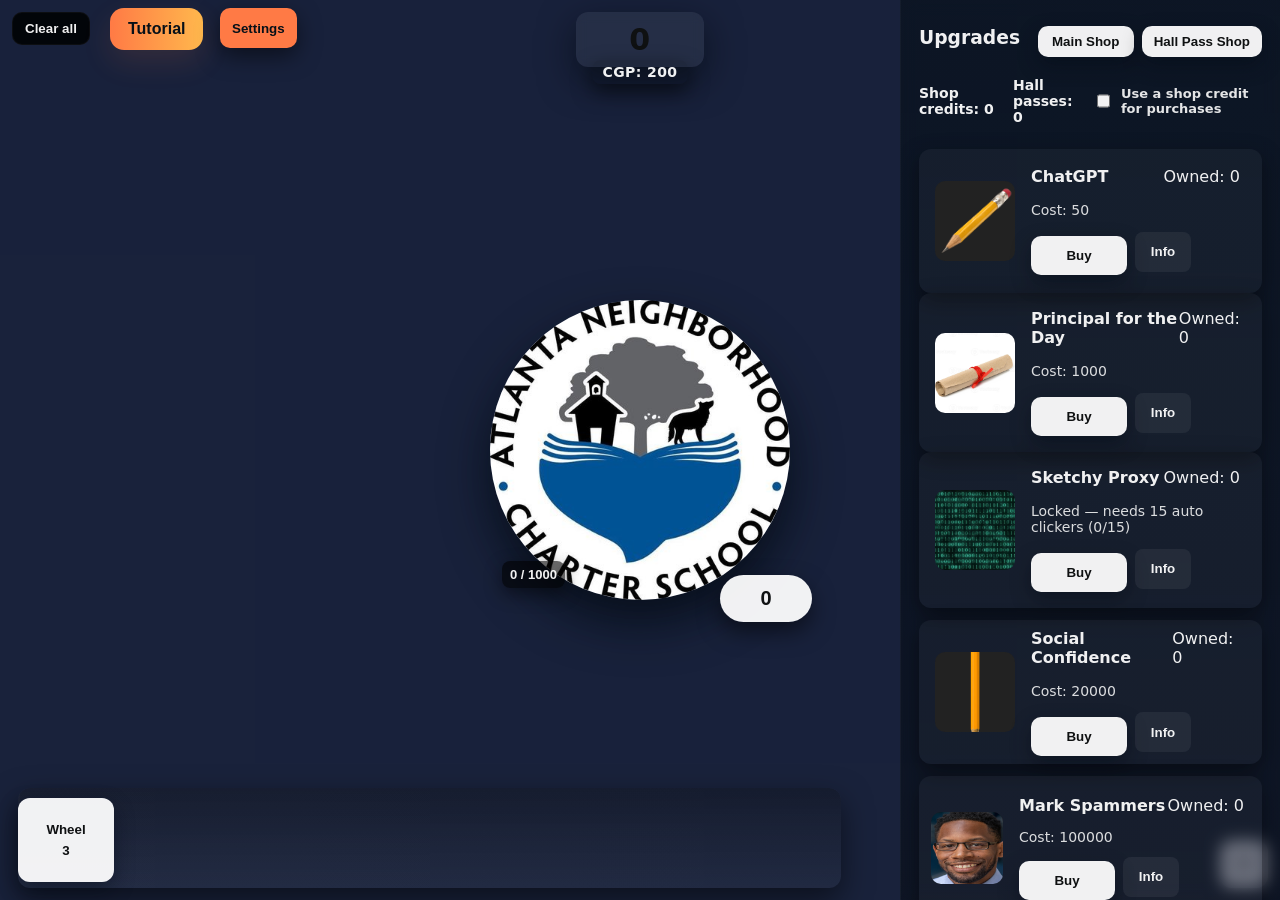
==== index.html @ 1413e81b "Add files via upload" ====
<!doctype html>
<html lang="en">
<head>
  <meta charset="utf-8" />
  <meta name="viewport" content="width=device-width,initial-scale=1,viewport-fit=cover" />
  <link rel="stylesheet" href="styles.css">
</head>
<body>
  <!-- Big score display (top center) -->
  <div id="big-score" aria-live="polite">0</div>
  <!-- Compact CGP shown under the big score -->
  <div id="big-cgp" aria-live="polite">CGP: 0</div>

  <!-- Clear notifications (top-left) -->
  <button id="clear-notifs" aria-label="Clear notifications" title="Clear notifications" style="position:fixed;left:12px;top:12px;z-index:200;background:rgba(0,0,0,0.85);color:var(--btn-bg);border:1px solid rgba(255,255,255,0.04);padding:8px 12px;border-radius:10px;font-weight:800;">Clear all</button>

  <!-- Tutorial button (next to clear all) -->
  <button id="tutorial-btn" aria-label="Tutorial" title="Tutorial" style="position:fixed;left:110px;top:8px;z-index:210;padding:12px 18px;border-radius:14px;border:0;background:linear-gradient(90deg,var(--accent),#ffb84d);color:#071018;font-weight:900;font-size:16px;box-shadow:0 12px 30px rgba(255,120,69,0.12);">Tutorial</button>

  <!-- Settings button (moved next to Tutorial) - now solid accent background -->
  <button id="settings-btn" aria-label="Settings" title="Settings" style="position:fixed;left:220px;top:8px;z-index:210;background:var(--accent);color:#071018;border:0;padding:8px 12px;border-radius:10px;font-weight:800;">Settings</button>

  <!-- Settings modal -->
  <div id="settings-overlay" role="dialog" aria-modal="true" aria-hidden="true" style="display:none;">
    <div id="settings-box" role="document">
      <h2 style="margin:6px 0 12px 0;font-size:20px;">Settings</h2>
      <div id="settings-form" style="display:flex;flex-direction:column;gap:12px;align-items:stretch;">
        <label style="font-size:14px;">Your name
          <input id="player-name" type="text" placeholder="Enter your name" style="width:100%;padding:10px;border-radius:10px;border:0;background:rgba(255,255,255,0.04);color:var(--btn-bg);margin-top:6px;">
        </label>

        <div style="font-size:14px;font-weight:800;">Assign teachers (choose one per subject)</div>

        <!-- Subjects with two teacher choices (radio selector + corresponding input); Visual/Performing Arts keep single input -->
        <div class="teacher-grid" style="display:grid;grid-template-columns:1fr 1fr;gap:12px;font-size:14px;">
          <div>
            <div style="font-weight:700;">Math</div>
            <div style="display:flex;gap:8px;align-items:center;margin-top:8px;">
              <label style="display:flex;align-items:center;gap:8px;">
                <input type="radio" name="Math-choice" value="0" class="teacher-radio" data-subject="Math" data-index="0">
                <input class="teacher-input" data-subject="Math" data-index="0" placeholder="Teacher A" style="flex:1;padding:8px;border-radius:8px;border:0;background:rgba(255,255,255,0.03);color:var(--btn-bg);">
              </label>
            </div>
            <div style="display:flex;gap:8px;align-items:center;margin-top:8px;">
              <label style="display:flex;align-items:center;gap:8px;">
                <input type="radio" name="Math-choice" value="1" class="teacher-radio" data-subject="Math" data-index="1">
                <input class="teacher-input" data-subject="Math" data-index="1" placeholder="Teacher B" style="flex:1;padding:8px;border-radius:8px;border:0;background:rgba(255,255,255,0.03);color:var(--btn-bg);">
              </label>
            </div>
          </div>

          <div>
            <div style="font-weight:700;">I&S</div>
            <div style="display:flex;gap:8px;align-items:center;margin-top:8px;">
              <label style="display:flex;align-items:center;gap:8px;">
                <input type="radio" name="I&S-choice" value="0" class="teacher-radio" data-subject="I&S" data-index="0">
                <input class="teacher-input" data-subject="I&S" data-index="0" placeholder="Teacher A" style="flex:1;padding:8px;border-radius:8px;border:0;background:rgba(255,255,255,0.03);color:var(--btn-bg);">
              </label>
            </div>
            <div style="display:flex;gap:8px;align-items:center;margin-top:8px;">
              <label style="display:flex;align-items:center;gap:8px;">
                <input type="radio" name="I&S-choice" value="1" class="teacher-radio" data-subject="I&S" data-index="1">
                <input class="teacher-input" data-subject="I&S" data-index="1" placeholder="Teacher B" style="flex:1;padding:8px;border-radius:8px;border:0;background:rgba(255,255,255,0.03);color:var(--btn-bg);">
              </label>
            </div>
          </div>

          <div>
            <div style="font-weight:700;">Language & Literature</div>
            <div style="display:flex;gap:8px;align-items:center;margin-top:8px;">
              <label style="display:flex;align-items:center;gap:8px;">
                <input type="radio" name="Language and Literature-choice" value="0" class="teacher-radio" data-subject="Language and Literature" data-index="0">
                <input class="teacher-input" data-subject="Language and Literature" data-index="0" placeholder="Teacher A" style="flex:1;padding:8px;border-radius:8px;border:0;background:rgba(255,255,255,0.03);color:var(--btn-bg);">
              </label>
            </div>
            <div style="display:flex;gap:8px;align-items:center;margin-top:8px;">
              <label style="display:flex;align-items:center;gap:8px;">
                <input type="radio" name="Language and Literature-choice" value="1" class="teacher-radio" data-subject="Language and Literature" data-index="1">
                <input class="teacher-input" data-subject="Language and Literature" data-index="1" placeholder="Teacher B" style="flex:1;padding:8px;border-radius:8px;border:0;background:rgba(255,255,255,0.03);color:var(--btn-bg);">
              </label>
            </div>
          </div>

          <div>
            <div style="font-weight:700;">Spanish</div>
            <div style="display:flex;gap:8px;align-items:center;margin-top:8px;">
              <label style="display:flex;align-items:center;gap:8px;">
                <input type="radio" name="Spanish-choice" value="0" class="teacher-radio" data-subject="Spanish" data-index="0">
                <input class="teacher-input" data-subject="Spanish" data-index="0" placeholder="Teacher A" style="flex:1;padding:8px;border-radius:8px;border:0;background:rgba(255,255,255,0.03);color:var(--btn-bg);">
              </label>
            </div>
            <div style="display:flex;gap:8px;align-items:center;margin-top:8px;">
              <label style="display:flex;align-items:center;gap:8px;">
                <input type="radio" name="Spanish-choice" value="1" class="teacher-radio" data-subject="Spanish" data-index="1">
                <input class="teacher-input" data-subject="Spanish" data-index="1" placeholder="Teacher B" style="flex:1;padding:8px;border-radius:8px;border:0;background:rgba(255,255,255,0.03);color:var(--btn-bg);">
              </label>
            </div>
          </div>

          <div>
            <div style="font-weight:700;">Design</div>
            <div style="display:flex;gap:8px;align-items:center;margin-top:8px;">
              <label style="display:flex;align-items:center;gap:8px;">
                <input type="radio" name="Design-choice" value="0" class="teacher-radio" data-subject="Design" data-index="0">
                <input class="teacher-input" data-subject="Design" data-index="0" placeholder="Teacher A" style="flex:1;padding:8px;border-radius:8px;border:0;background:rgba(255,255,255,0.03);color:var(--btn-bg);">
              </label>
            </div>
            <div style="display:flex;gap:8px;align-items:center;margin-top:8px;">
              <label style="display:flex;align-items:center;gap:8px;">
                <input type="radio" name="Design-choice" value="1" class="teacher-radio" data-subject="Design" data-index="1">
                <input class="teacher-input" data-subject="Design" data-index="1" placeholder="Teacher B" style="flex:1;padding:8px;border-radius:8px;border:0;background:rgba(255,255,255,0.03);color:var(--btn-bg);">
              </label>
            </div>
          </div>

          <div>
            <div style="font-weight:700;">Science</div>
            <div style="display:flex;gap:8px;align-items:center;margin-top:8px;">
              <label style="display:flex;align-items:center;gap:8px;">
                <input type="radio" name="Science-choice" value="0" class="teacher-radio" data-subject="Science" data-index="0">
                <input class="teacher-input" data-subject="Science" data-index="0" placeholder="Teacher A" style="flex:1;padding:8px;border-radius:8px;border:0;background:rgba(255,255,255,0.03);color:var(--btn-bg);">
              </label>
            </div>
            <div style="display:flex;gap:8px;align-items:center;margin-top:8px;">
              <label style="display:flex;align-items:center;gap:8px;">
                <input type="radio" name="Science-choice" value="1" class="teacher-radio" data-subject="Science" data-index="1">
                <input class="teacher-input" data-subject="Science" data-index="1" placeholder="Teacher B" style="flex:1;padding:8px;border-radius:8px;border:0;background:rgba(255,255,255,0.03);color:var(--btn-bg);">
              </label>
            </div>
          </div>

          <div>
            <div style="font-weight:700;">Health</div>
            <div style="display:flex;gap:8px;align-items:center;margin-top:8px;">
              <label style="display:flex;align-items:center;gap:8px;">
                <input type="radio" name="Health-choice" value="0" class="teacher-radio" data-subject="Health" data-index="0">
                <input class="teacher-input" data-subject="Health" data-index="0" placeholder="Teacher A" style="flex:1;padding:8px;border-radius:8px;border:0;background:rgba(255,255,255,0.03);color:var(--btn-bg);">
              </label>
            </div>
            <div style="display:flex;gap:8px;align-items:center;margin-top:8px;">
              <label style="display:flex;align-items:center;gap:8px;">
                <input type="radio" name="Health-choice" value="1" class="teacher-radio" data-subject="Health" data-index="1">
                <input class="teacher-input" data-subject="Health" data-index="1" placeholder="Teacher B" style="flex:1;padding:8px;border-radius:8px;border:0;background:rgba(255,255,255,0.03);color:var(--btn-bg);">
              </label>
            </div>
          </div>

          <div style="grid-column:1 / -1; display:flex; flex-direction:column; gap:8px;">
            <div style="font-weight:700;">Arts enrollment (choose only one)</div>
            <div style="display:flex;gap:12px;align-items:center;">
              <label style="display:flex;align-items:center;gap:8px;">
                <input type="radio" name="arts-choice" value="visual" class="arts-radio" data-subject="Visual Arts">
                Visual Arts — Teacher:
                <input class="teacher-input" data-subject="Visual Arts" data-index="0" placeholder="Mr. Bubes" style="flex:1;padding:8px;border-radius:8px;border:0;background:rgba(255,255,255,0.03);color:var(--btn-bg);margin-left:8px;">
              </label>
            </div>
            <div style="display:flex;gap:12px;align-items:center;">
              <label style="display:flex;align-items:center;gap:8px;">
                <input type="radio" name="arts-choice" value="performing" class="arts-radio" data-subject="Performing Arts">
                Performing Arts — Teacher:
                <input class="teacher-input" data-subject="Performing Arts" data-index="0" placeholder="Mr. Dewey" style="flex:1;padding:8px;border-radius:8px;border:0;background:rgba(255,255,255,0.03);color:var(--btn-bg);margin-left:8px;">
              </label>
            </div>
          </div>
        </div>

        <!-- Secret codes area (hidden/optional feature) -->
        <div style="margin-top:8px;display:flex;gap:8px;align-items:center;">
          <label style="font-size:14px;display:flex;gap:8px;align-items:center;width:100%;">
            <span style="opacity:0.9;white-space:nowrap;">Enter code</span>
            <input id="secret-code-input" type="text" placeholder="Enter code" style="flex:1;padding:8px;border-radius:8px;border:0;background:rgba(255,255,255,0.02);color:var(--btn-bg);">
            <button id="secret-code-enter" class="buy-btn" style="min-width:80px;margin-left:6px;padding:8px 10px;">Enter</button>
          </label>
        </div>

        <div style="display:flex;gap:8px;justify-content:center;margin-top:6px;">
          <button id="settings-save" class="buy-btn">Save</button>
          <button id="settings-cancel" class="buy-btn">Cancel</button>
          <button id="settings-reset" class="buy-btn danger">Reset</button>
        </div>

      </div>
    </div>
  </div>

  <div id="sv-container">
    <iframe
      id="streetview"
      title="Google Street View - 793 Essie Ave SE, Atlanta, Georgia"
      src="https://www.google.com/maps?q=793+Essie+Ave+SE+Atlanta+Georgia&output=svembed"
      allowfullscreen
      loading="lazy"
      referrerpolicy="no-referrer-when-downgrade"
    ></iframe>
    <button id="reload" aria-label="Reload street view">⟳</button>
  </div>

  <!-- Clicker header: circular rotating logo with badge counter -->
  <button id="clicker" aria-label="Atlanta Neighbourhood Charter School" title="Click to earn points">
    <img id="clicker-img" src="/djKz03JO_400x400.jpg" alt="Atlanta Neighbourhood Charter School logo">
    <span id="clicker-count" aria-live="polite">0</span>
    <!-- main click progress counter (tracks clicks toward 1000) -->
    <span id="main-click-counter" aria-live="polite" title="Main click progress">0 / 1000</span>
  </button>

  <!-- Hall pass popup used by cutscene (hidden until triggered) -->
  <img id="hall-pass-popup" src="/354-3547953_school-hall-pass-id-letter-h-pass-stranger.png" alt="Hall Pass" style="display:none;" />

  <!-- Cutscene overlay (darkens everything except the popup during cutscene) -->
  <div id="cutscene-overlay" aria-hidden="true" style="display:none;"></div>

  <!-- Showers Bald Head button placeholder (created after purchase). Initially hidden. -->
  <button id="clicker-showers" aria-label="Showers Bald Head" title="Click for 50 points" style="display:none;position:relative;">
    <div id="clicker-showers-img" aria-hidden="true"></div>
    <span id="showers-count" aria-live="polite" style="position:absolute;left:50%;top:8px;transform:translateX(-50%);background:rgba(0,0,0,0.6);color:#fff;padding:6px 8px;border-radius:10px;font-weight:800;font-size:14px;">0/500</span>
  </button>

  <!-- Upgrades panel on the right third -->
  <aside id="upgrades" aria-label="Upgrades shop">
    <div style="display:flex;align-items:center;justify-content:space-between;gap:12px;">
      <h3 style="margin:0;">Upgrades</h3>
      <!-- simple tab bar: Main Shop / Hall Pass Shop -->
      <div id="shop-tabs" style="display:flex;gap:8px;align-items:center;">
        <button id="tab-main" class="buy-btn" style="padding:8px 12px;min-width:96px;">Main Shop</button>
        <button id="tab-hallpass" class="buy-btn" style="padding:8px 12px;min-width:120px;">Hall Pass Shop</button>
      </div>
    </div>

    <div id="shop-credits" style="display:flex;align-items:center;gap:10px;margin-top:8px;font-weight:800;color:var(--btn-bg);">
      <div style="font-size:14px;">Shop credits: <span id="shop-credits-count">0</span></div>
      <div style="font-size:14px;margin-left:8px;">Hall passes: <span id="hallpass-count">0</span></div>
      <label style="font-size:13px;opacity:0.95;display:flex;align-items:center;gap:8px;margin-left:auto;">
        <input id="use-credit-toggle" type="checkbox" style="width:18px;height:18px;">
        Use a shop credit for purchases
      </label>
    </div>

    <!-- Main shop panel (default visible) -->
    <div id="shop-panel-main" role="region" aria-label="Main shop" style="margin-top:12px;">
      <div class="upgrade" id="upgrade-clicker" role="button" tabindex="0" aria-pressed="false">
        <img src="/yellow-pencil-isolated-sharpened-tip-writing-tool-school-supplies-educational-object-office-stationery-classic-design-creative-simple-transparent-background-png.webp" alt="pencil clicker" class="upgrade-img">
        <div class="upgrade-meta">
          <div style="display:flex;justify-content:space-between;align-items:center;">
            <div class="upgrade-title">ChatGPT</div>
            <div class="upgrade-owned" id="owned-clicker">Owned: 0</div>
          </div>
          <div class="upgrade-price" id="clicker-price">Cost: 50</div>
          <div style="display:flex;gap:8px;align-items:center;">
            <button id="buy-clicker" class="buy-btn">Buy</button>
            <button class="info-btn" data-info="chatgpt" aria-label="Info about ChatGPT">Info</button>
          </div>
        </div>
      </div>

      <div class="upgrade" id="upgrade-multiplier" role="button" tabindex="0" aria-pressed="false">
        <img src="/rolled-up-roll-of-brown-kraft-paper-and-tied-with-red-ribbon-photo.jpg" alt="multiplier" class="upgrade-img">
        <div class="upgrade-meta">
          <div style="display:flex;justify-content:space-between;align-items:center;">
            <div class="upgrade-title">Principal for the Day</div>
            <div class="upgrade-owned" id="owned-multiplier">Owned: 0</div>
          </div>
          <div class="upgrade-price" id="multiplier-price">Cost: 1000</div>
          <div style="display:flex;gap:8px;align-items:center;">
            <button id="buy-multiplier" class="buy-btn">Buy</button>
            <button class="info-btn" data-info="principal" aria-label="Info about Principal for the Day">Info</button>
          </div>
        </div>
      </div>

      <!-- New shop item: Autoclicker Boost (doubles autoclicker output) -->
      <div class="upgrade" id="upgrade-auto-boost" role="button" tabindex="0" aria-pressed="false">
        <img src="/crazy.webp" alt="auto boost" class="upgrade-img">
        <div class="upgrade-meta">
          <div style="display:flex;justify-content:space-between;align-items:center;">
            <div class="upgrade-title">Sketchy Proxy</div>
            <div class="upgrade-owned" id="owned-auto-boost">Owned: 0</div>
          </div>
          <div class="upgrade-price" id="auto-boost-price">Cost: 1000</div>
          <!-- visible timer element for when proxies are blocked -->
          <div id="proxy-timer" class="cooldown-text" style="display:none;margin-top:6px;"></div>
          <div style="display:flex;gap:8px;align-items:center;">
            <button id="buy-auto-boost" class="buy-btn">Buy</button>
            <button class="info-btn" data-info="sketchy" aria-label="Info about Sketchy Proxy">Info</button>
          </div>
        </div>
      </div>
    </div>

    <!-- Hall Pass shop panel (hidden until selected) -->
    <div id="shop-panel-hallpass" role="region" aria-label="Hall Pass shop" style="margin-top:12px;display:none;">
      <!-- replaced placeholders with Hinton Rodrick one-time hall-pass helper -->
      <div style="font-weight:800;color:var(--btn-bg);margin-bottom:8px;">Use your Hall Passes to buy special items (coming soon).</div>

      <!-- Hinton Rodrick helper: one-time purchase that continually orbits the main clicker with dramatic cutscene -->
      <div class="upgrade" id="upgrade-hinton" style="min-height:140px;">
        <img src="/HintonRodrick.jpg" alt="Mr. Hinton the GOAT" class="upgrade-img" style="border-radius:50%;">
        <div class="upgrade-meta">
          <div style="display:flex;justify-content:space-between;align-items:center;">
            <div class="upgrade-title">Mr. Hinton the GOAT</div>
            <div class="upgrade-owned" id="owned-hinton">Owned: 0</div>
          </div>
          <div class="upgrade-price" id="hinton-price">Cost: 50 Hall Passes</div>
          <div style="display:flex;gap:8px;align-items:center;">
            <button id="buy-hinton" class="buy-btn">Buy (50 HP)</button>
            <button class="info-btn" data-info="ed_santos" aria-label="Info about Mr. Hinton">Info</button>
          </div>
        </div>
      </div>

      <!-- Ed Santos helper (arrives slowly on screen); costs 10 Hall Passes -->
      <div class="upgrade" id="upgrade-ed-santos" style="min-height:120px;">
        <img src="/ed_santos.jpg" alt="Mr. Santos" class="upgrade-img">
        <div class="upgrade-meta">
          <div style="display:flex;justify-content:space-between;align-items:center;">
            <div class="upgrade-title">Mr. Santos</div>
            <div class="upgrade-owned" id="owned-ed-santos">Owned: 0</div>
          </div>
          <div class="upgrade-price" id="ed-santos-price">Cost: 10 Hall Passes</div>
          <div style="display:flex;gap:8px;align-items:center;">
            <button id="buy-ed-santos" class="buy-btn">Buy (10 HP)</button>
            <button class="info-btn" data-info="ed_santos" aria-label="Info about Mr. Santos">Info</button>
          </div>
        </div>
      </div>

      <!-- Mr Typhoon helper: spawns clickable Richardson avatars every 30s; costs 12 Hall Passes -->
      <div class="upgrade" id="upgrade-typhoon" style="min-height:120px;">
        <img src="/Richardson_Tyree.jpg" alt="Mr Typhoon" class="upgrade-img">
        <div class="upgrade-meta">
          <div style="display:flex;justify-content:space-between;align-items:center;">
            <div class="upgrade-title">Mr Typhoon</div>
            <div class="upgrade-owned" id="owned-typhoon">Owned: 0</div>
          </div>
          <div class="upgrade-price" id="typhoon-price">Cost: 12 Hall Passes</div>
          <div style="display:flex;gap:8px;align-items:center;">
            <button id="buy-typhoon" class="buy-btn">Buy (12 HP)</button>
            <button class="info-btn" data-info="typhoon" aria-label="Info about Mr Typhoon">Info</button>
          </div>
        </div>
      </div>

      <!-- History Class helper: one-time hall-pass purchase that sends Rick Caldwell swooping from top every 20s -->
      <div class="upgrade" id="upgrade-history" style="min-height:120px;">
        <img src="/RickCaldwell.jpg" alt="Rick Bombshell" class="upgrade-img" style="border-radius:10px;">
        <div class="upgrade-meta">
          <div style="display:flex;justify-content:space-between;align-items:center;">
            <div class="upgrade-title">Rick Bombshell</div>
            <div class="upgrade-owned" id="owned-history">Owned: 0</div>
          </div>
          <div class="upgrade-price" id="history-price">Cost: 70 Hall Passes</div>
          <div style="display:flex;gap:8px;align-items:center;">
            <button id="buy-history" class="buy-btn">Buy (70 HP)</button>
            <button class="info-btn" data-info="history" aria-label="Info about Rick Bombshell">Info</button>
          </div>
        </div>
      </div>
    </div>

    <!-- New shop item: Social Confidence (replaces Study Group) -->
    <div class="upgrade" id="upgrade-study-group" role="button" tabindex="0" aria-pressed="false">
      <img src="/istockphoto-175217818-612x612.png" alt="social confidence" class="upgrade-img">
      <div class="upgrade-meta">
        <div style="display:flex;justify-content:space-between;align-items:center;">
          <div class="upgrade-title">Social Confidence</div>
          <div class="upgrade-owned" id="owned-study">Owned: 0</div>
        </div>
        <div class="upgrade-price" id="study-price">Cost: 20000</div>
        <div style="display:flex;gap:8px;align-items:center;">
          <button id="buy-study" class="buy-btn">Buy</button>
          <button class="info-btn" data-info="study" aria-label="Info about Social Confidence">Info</button>
        </div>
      </div>
    </div>

    <!-- Restored shop item: Mark Spammers (orbiting helper that auto-clicks Showers) -->
    <div class="upgrade" id="upgrade-mark-spammers" role="button" tabindex="0" aria-pressed="false">
      <img src="/Untitled design (79).png" alt="Mark Spammers" class="upgrade-img">
      <div class="upgrade-meta">
        <div style="display:flex;justify-content:space-between;align-items:center;">
          <div class="upgrade-title">Mark Spammers</div>
          <div class="upgrade-owned" id="owned-mark-spammers">Owned: 0</div>
        </div>
        <div class="upgrade-price" id="mark-spammers-price">Cost: 100000</div>
        <div style="display:flex;gap:8px;align-items:center;">
          <button id="buy-mark-spammers" class="buy-btn">Buy</button>
          <button class="info-btn" data-info="mark" aria-label="Info about Mark Spammers">Info</button>
        </div>
      </div>
    </div>

    <!-- New shop item: Showers Bald Head -->
    <div class="upgrade" id="upgrade-showers" role="button" tabindex="0" aria-pressed="false">
      <img src="/ShowersNikia.jpg" alt="Showers Bald Head" class="upgrade-img">
      <div class="upgrade-meta">
        <div style="display:flex;justify-content:space-between;align-items:center;">
          <div class="upgrade-title">Showers Bald Head</div>
          <div class="upgrade-owned" id="owned-showers">Owned: 0</div>
        </div>
        <div class="upgrade-price" id="showers-price">Cost: 100000</div>
        <div style="display:flex;gap:8px;align-items:center;">
          <button id="buy-showers" class="buy-btn">Buy</button>
          <button class="info-btn" data-info="showers" aria-label="Info about Showers Bald Head">Info</button>
        </div>
      </div>
    </div>



    <!-- New shop item: Factory Reset -->
    <div class="upgrade" id="upgrade-factory" role="button" tabindex="0" aria-pressed="false">
      <img src="/crazy.webp" alt="Factory Reset" class="upgrade-img">
      <div class="upgrade-meta">
        <div style="display:flex;justify-content:space-between;align-items:center;">
          <div class="upgrade-title">Factory Reset</div>
          <div class="upgrade-owned" id="owned-factory">Owned: 0</div>
        </div>
        <div class="upgrade-price" id="factory-price">Cost: 100000</div>
        <div style="display:flex;gap:8px;align-items:center;">
          <button id="buy-factory" class="buy-btn">Buy</button>
          <button class="info-btn" data-info="factory" aria-label="Info about Factory Reset">Info</button>
        </div>
      </div>
    </div>

    <!-- Funny item: Detention Slip -->
    <div class="upgrade" id="upgrade-detention" role="button" tabindex="0" aria-pressed="false">
      <img src="/rolled-up-roll-of-brown-kraft-paper-and-tied-with-red-ribbon-photo.jpg" alt="Detention Slip" class="upgrade-img">
      <div class="upgrade-meta">
        <div style="display:flex;justify-content:space-between;align-items:center;">
          <div class="upgrade-title">Scary Pink Slip</div>
          <div class="upgrade-owned" id="owned-detention">Owned: 0</div>
        </div>
        <div class="upgrade-price" id="detention-price">Cost: 500</div>
        <div style="display:flex;gap:8px;align-items:center;">
          <button id="buy-detention" class="buy-btn">Buy</button>
          <button class="info-btn" data-info="detention" aria-label="Info about Detention Slip">Info</button>
        </div>
      </div>
    </div>

    <!-- Funny item: Mystery Meat Lunch -->
    <div class="upgrade" id="upgrade-mystery" role="button" tabindex="0" aria-pressed="false">
      <img src="/crazy.webp" alt="Sloppy Joe Day" class="upgrade-img">
      <div class="upgrade-meta">
        <div style="display:flex;justify-content:space-between;align-items:center;">
          <div class="upgrade-title">Sloppy Joe Day</div>
          <div class="upgrade-owned" id="owned-mystery">Owned: 0</div>
        </div>
        <div class="upgrade-price" id="mystery-price">Cost: 2500</div>
        <div style="display:flex;gap:8px;align-items:center;">
          <button id="buy-mystery" class="buy-btn">Buy</button>
          <button class="info-btn" data-info="mystery" aria-label="Info about Mystery Meat Lunch">Info</button>
        </div>
      </div>
    </div>

    <!-- Funny item: Honors Hoodie -->
    <div class="upgrade" id="upgrade-hoodie" role="button" tabindex="0" aria-pressed="false">
      <img src="/istockphoto-175217818-612x612.png" alt="Unwarranted ISS" class="upgrade-img">
      <div class="upgrade-meta">
        <div style="display:flex;justify-content:space-between;align-items:center;">
          <div class="upgrade-title">Unwarranted ISS</div>
          <div class="upgrade-owned" id="owned-hoodie">Owned: 0</div>
        </div>
        <div class="upgrade-price" id="hoodie-price">Cost: 8000</div>
        <div style="display:flex;gap:8px;align-items:center;">
          <button id="buy-hoodie" class="buy-btn">Buy</button>
          <button class="info-btn" data-info="hoodie" aria-label="Info about Honors Hoodie">Info</button>
        </div>
      </div>
    </div>





    <!-- Delete auto clickers action with confirmation -->
    <div class="upgrade" id="upgrade-delete" style="margin-top:8px;">
      <div class="upgrade-meta" style="gap:8px;">
        <div class="upgrade-title">Manage</div>
        <div style="font-size:13px; opacity:0.9;">Remove all auto clickers</div>
        <div style="display:flex;gap:8px;flex-wrap:wrap;justify-content:center;margin-top:6px;">
          <button id="delete-clickers" class="buy-btn danger">Delete Auto Clickers</button>
          <button id="delete-mark-spammers" class="buy-btn danger" title="Remove Mark Spammers ownership and orbit">Delete Mark Spammers</button>
          <button id="delete-showers" class="buy-btn danger" title="Remove Showers Bald Head ownership">Delete Showers Bald Head</button>
          <button id="delete-santos" class="buy-btn danger" title="Remove Mr. Santos helper and stop his arrivals">Delete Mr. Santos</button>
        </div>
      </div>
    </div>



  </aside>

  <!-- Confirmation overlay -->
  <div id="confirm-overlay" role="dialog" aria-modal="true" aria-hidden="true" style="display:none;">
    <div id="confirm-box" role="document">
      <div id="confirm-msg">Are you sure you want to permanently delete all auto clickers? This cannot be undone.</div>
      <div id="confirm-actions">
        <button id="confirm-cancel" class="buy-btn">Cancel</button>
        <button id="confirm-accept" class="buy-btn danger">Delete</button>
      </div>
    </div>
  </div>

  <div id="conveyor" aria-hidden="true"></div>

  <!-- Small info dialog (reusable) -->
  <div id="info-overlay" role="dialog" aria-modal="true" aria-hidden="true" style="display:none;">
    <div id="info-box" role="document">
      <div id="info-msg"></div>
      <div style="margin-top:12px;display:flex;gap:8px;justify-content:center;">
        <button id="info-close" class="buy-btn">Close</button>
      </div>
    </div>
  </div>

  <!-- Multiplier banner: top progress bar + translucent golden tint while active -->
  <div id="multiplier-banner" aria-hidden="true">
    <div id="multiplier-bar" role="progressbar" aria-valuemin="0" aria-valuemax="100" aria-valuenow="0"></div>
  </div>

  <!-- Tutorial overlay (step-by-step) -->
  <div id="tutorial-overlay" role="dialog" aria-modal="true" aria-hidden="true" style="display:none;">
    <div id="tutorial-box" role="document" style="width:min(92%,720px);background:#071018;border-radius:12px;padding:18px;color:var(--btn-bg);box-shadow:0 22px 44px rgba(0,0,0,0.7);">
      <div id="tutorial-step" style="font-size:16px;font-weight:800;margin-bottom:8px;"></div>
      <div id="tutorial-body" style="font-size:14px;opacity:0.95;margin-bottom:12px;"></div>
      <div style="display:flex;gap:8px;justify-content:center;">
        <button id="tutorial-prev" class="buy-btn" style="display:none;">Prev</button>
        <button id="tutorial-next" class="buy-btn">Next</button>
        <button id="tutorial-close" class="buy-btn danger">Exit</button>
      </div>
    </div>
  </div>

  <!-- ephemeral click target flash -->
  <div id="answer-flash" aria-hidden="true" style="display:none;pointer-events:none;">
    ANSWER KEY
  </div>

  <script src="script.js"></script>
</body>
</html>
---- styles.css ----
:root{
  --bg:#071018; /* softened near-black navy for less contrast */
  --btn-bg: rgba(255,255,255,0.94);
  --btn-fg:#0f1112;
  --accent:#ff7a45;
  --muted: rgba(255,255,255,0.06);
  --safe-gap: env(safe-area-inset-bottom, 12px);
  /* dynamic tint color: default to neutral blue-ish */
  --tint-color: rgba(30,120,255,0.20);
}

html,body{
  height:100%;
  margin:0;
  background:var(--bg);
  -webkit-font-smoothing:antialiased;
  -moz-osx-font-smoothing:grayscale;
  font-family:system-ui, -apple-system, "Segoe UI", Roboto, "Helvetica Neue", Arial;
  color:#fff;
}

#sv-container{
  position:fixed;
  inset:0;
  display:flex;
  align-items:stretch;
  justify-content:stretch;
  /* overlay tint above the iframe but below UI elements */
  z-index:0;
}
#sv-container::after{
  content: "";
  position: absolute;
  inset: 0;
  /* use dynamic tint variable controlled by JS (maps to red..blue based on CGP) */
  background: var(--tint-color);
  pointer-events: none;
  z-index: 1;
}

/* Big score display at top center */
#big-score{
  position:fixed;
  top:12px;
  left:50%;
  transform:translateX(-50%);
  z-index:60;
  font-weight:800;
  color:var(--btn-fg);
  background:rgba(255,255,255,0.06);
  padding:10px 16px;
  border-radius:12px;
  font-size:30px;
  letter-spacing:0.4px;
  min-width:96px;
  text-align:center;
  box-shadow:0 12px 36px rgba(2,8,14,0.6);
  pointer-events:none; /* display only */
  backdrop-filter: blur(6px);
}

/* smaller CGP score positioned just below the main score */
#big-cgp {
  position: fixed;
  top: calc(12px + 48px); /* roughly below big-score */
  left: 50%;
  transform: translateX(-50%);
  z-index:60;
  font-weight:700;
  color:var(--btn-bg);
  background: rgba(0,0,0,0.12);
  padding:4px 10px;
  border-radius:8px;
  font-size:14px;
  letter-spacing:0.4px;
  min-width:72px;
  text-align:center;
  box-shadow:0 8px 20px rgba(0,0,0,0.5);
  pointer-events:none;
}

/* iframe fills viewport without scroll; keeps 1:1 touch area and gets a gentle pulsing/shift motion */
#streetview{
  border:0;
  width:100%;
  height:100%;
  display:block;
  transform-origin: 50% 48%; /* slightly above center for subtle parallax */
  will-change: transform, filter;
  /* gentle slow easing pulse + micro-pan for life */
  animation: earth-motion 14s cubic-bezier(.22,.98,.35,.99) infinite;
  backface-visibility: hidden;
  -webkit-backface-visibility: hidden;
}

/* small floating reload button that's touch-friendly */
#reload{
  position:absolute;
  right:12px;
  bottom:calc(var(--safe-gap) + 12px);
  width:48px;
  height:48px;
  border-radius:12px;
  border:0;
  background:var(--btn-bg);
  color:var(--btn-fg);
  font-size:18px;
  line-height:1;
  display:flex;
  align-items:center;
  justify-content:center;
  box-shadow:0 6px 18px rgba(0,0,0,0.4);
  touch-action:manipulation;
}

/* Clicker header: centered circular rotating logo, larger and touch-friendly */
#clicker{
  position:fixed;
  left:50%;
  top:50%;
  transform:translate(-50%,-50%);
  width:300px;
  height:300px;
  padding:0;
  border-radius:50%;
  border:0;
  background:linear-gradient(180deg, rgba(255,255,255,0.02), rgba(255,255,255,0.01));
  color:#fff;
  display:inline-grid;
  align-items:center;
  justify-items:center;
  box-shadow:0 22px 48px rgba(3,10,18,0.75);
  touch-action:manipulation;
  -webkit-tap-highlight-color: transparent;
  cursor:pointer;
  overflow:visible;
  z-index:120; /* bring above other UI */
  transition: transform 180ms cubic-bezier(.2,.9,.2,1), box-shadow 180ms ease;
}

/* Secondary Showers button: left side, slightly smaller, same visual behavior */
#clicker-showers{
  position:fixed;
  left:24%;
  top:50%;
  transform:translate(-50%,-50%);
  width:220px;
  height:220px;
  padding:0;
  border-radius:50%;
  border:0;
  background:linear-gradient(180deg, rgba(255,255,255,0.02), rgba(255,255,255,0.01));
  color:#fff;
  display:inline-grid;
  align-items:center;
  justify-items:center;
  box-shadow:0 20px 40px rgba(3,10,18,0.75);
  touch-action:manipulation;
  -webkit-tap-highlight-color: transparent;
  cursor:pointer;
  overflow:visible;
  z-index:118;
  transition: transform 180ms cubic-bezier(.2,.9,.2,1), box-shadow 180ms ease;
}
/* simplified Showers Bald Head: use provided avatar image */
#clicker-showers-img{
  width:100%;
  height:100%;
  display:block;
  /* use the provided asset as the circular background */
  background-image: url('/Untitled design (80).png');
  background-size: cover;
  background-position: center center;
  background-repeat: no-repeat;
  border-radius: 50%;
  box-shadow: 0 16px 36px rgba(0,0,0,0.45);
  pointer-events: none;
  will-change: transform, background;
}

/* circular image that slowly rotates (scaled for larger button) */
#clicker-img{
  width:100%;
  height:100%;
  object-fit:cover;
  display:block;
  transform-origin:center center;
  animation:spin 18s linear infinite;
  will-change:transform;
  border-radius:50%;
}

/* badge counter overlay adjusted for larger centered button */
#clicker-count{
  position:absolute;
  right:-22px;
  bottom:-22px;
  background:var(--btn-bg);
  color:var(--btn-fg);
  padding:12px 14px;
  border-radius:999px;
  font-weight:900;
  font-size:20px;
  min-width:64px;
  text-align:center;
  box-shadow:0 10px 22px rgba(0,0,0,0.5);
  transform:translate(0,0);
  z-index:130;
}

/* Upgrades panel occupying right third */
#upgrades{
  position:fixed;
  right:0;
  top:0;
  bottom:0;
  width:34%;
  max-width:380px;
  background: linear-gradient(180deg, rgba(7,16,24,0.65), rgba(7,12,18,0.54));
  color:var(--btn-bg);
  padding:18px;
  box-sizing:border-box;
  z-index:50;
  display:flex;
  flex-direction:column;
  gap:12px;
  align-items:stretch;
  backdrop-filter: blur(8px) saturate(1.08);
  overflow-y:auto; /* enable scrolling when shop items exceed available height */
  padding-bottom: calc(var(--safe-gap) + 18px);
  border-left: 1px solid rgba(255,255,255,0.03);
}

/* Upgrade card */
.upgrade{
  display:flex;
  gap:16px;
  align-items:center;
  background:rgba(255,255,255,0.04);
  padding:16px;
  border-radius:12px;
  box-shadow:0 8px 22px rgba(0,0,0,0.44);
  min-height:112px;
}

/* Make the Manage section larger so all management options fit nicely */
#upgrade-delete {
  padding: 24px; /* slightly larger padding for a more spacious Manage card */
  min-height: 240px;
}
#upgrade-delete .upgrade {
  /* make Manage card noticeably larger to fit controls and text comfortably */
  min-height: 260px;
  flex-direction: column;
  align-items: flex-start;
  gap: 16px;
  padding: 20px;
}
#upgrade-delete .upgrade-meta {
  width: 100%;
  display: flex;
  flex-direction: column;
  gap: 10px;
}
#upgrade-delete .upgrade-meta > div:first-child {
  display:flex;
  justify-content:space-between;
  align-items:center;
  width:100%;
}
#upgrade-delete .upgrade-meta .upgrade-title {
  font-size:16px;
}
#upgrade-delete .upgrade-meta .upgrade-price {
  margin-top:6px;
}
#upgrade-delete .upgrade-meta > div[style*="display:flex;gap:8px;flex-wrap:wrap;justify-content:center;"] {
  width:100%;
  display:flex;
  gap:10px;
  flex-wrap:wrap;
  justify-content:flex-start;
}

/* Make the Mark Spammers shop item smaller (reduced footprint) */
#upgrade-mark-spammers {
  min-height: 120px;
  padding: 12px;
}
#upgrade-mark-spammers .upgrade-img {
  width: 72px;
  height: 72px;
  flex: 0 0 72px;
  border-radius:10px;
  object-fit:cover;
}
#upgrade-mark-spammers .upgrade-meta {
  gap: 8px;
}
#upgrade-mark-spammers .upgrade-title {
  font-size:16px;
  font-weight:800;
}
.upgrade-img{
  width:80px;
  height:80px;
  object-fit:cover;
  border-radius:10px;
  flex:0 0 80px;
  background:#222;
}
.upgrade-meta{
  flex:1;
  display:flex;
  flex-direction:column;
  justify-content:center;
  gap:10px;
  padding-right:6px;
}
.upgrade-title{
  font-weight:700;
  font-size:16px;
  color:var(--btn-bg);
}
.upgrade-price{
  font-size:14px;
  opacity:0.9;
  margin-top:6px;
}
.buy-btn{
  margin-top:8px;
  padding:12px 14px;
  border-radius:10px;
  border:0;
  background:var(--btn-bg);
  color:var(--btn-fg);
  font-weight:800;
  cursor:pointer;
  min-width:96px;
  box-shadow:0 8px 20px rgba(3,10,18,0.42);
  transition: transform 140ms ease, box-shadow 140ms ease, background-color 140ms ease;
}
.buy-btn:hover{
  transform: translateY(-4px);
  box-shadow:0 14px 30px rgba(3,10,18,0.45);
}
.buy-btn:active{
  transform: translateY(-1px) scale(0.995);
}

/* Owned counter in panel */
.owned-list{
  margin-top:6px;
  color:var(--btn-bg);
  opacity:0.95;
  font-weight:600;
}

/* Conveyor belt at bottom: container and moving items */
#conveyor{
  position:fixed;
  left:18px;
  right: calc(33.3333% + 12px); /* keep clear of right upgrades panel */
  bottom: calc(var(--safe-gap) + 12px);
  height:84px;
  z-index:46;
  pointer-events:none;
  display:flex;
  align-items:center;
  justify-content:flex-start;
  overflow:hidden;
  border-radius:12px;
  background:linear-gradient(90deg, rgba(255,255,255,0.03), rgba(255,255,255,0.02));
  box-shadow:0 12px 30px rgba(0,0,0,0.5);
  padding:8px 12px;
}

/* conveyor visual stripe */
#conveyor::before{
  content:"";
  position:absolute;
  left:0;
  right:0;
  top:0;
  bottom:0;
  border-radius:12px;
  background:
    linear-gradient(90deg, rgba(255,255,255,0.02) 0 2px, transparent 2px 6px),
    linear-gradient(180deg, rgba(0,0,0,0.25), rgba(255,255,255,0.02));
  pointer-events:none;
}

/* moving pencil on conveyor */
.conveyor-item{
  position:relative;
  flex:0 0 auto;
  width:64px;
  height:64px;
  margin-right:18px;
  pointer-events:none;
  will-change:transform;
  transform-origin:center center;
  border-radius:8px;
  box-shadow:0 8px 18px rgba(0,0,0,0.45);
  animation-name: conveyor-move;
  animation-timing-function: linear;
  animation-iteration-count: infinite;
}

/* basic image fill inside conveyor item */
.conveyor-item img{
  width:100%;
  height:100%;
  object-fit:contain;
  display:block;
  transform-origin:center center;
}

/* keyframes: move from right edge to left edge (full crossing). The JS will set --duration and --delay for each item */
@keyframes conveyor-move {
  0%   { transform: translateX(110%); opacity:1; }
  5%   { opacity:1; }
  50%  { transform: translateX(-10%); opacity:1; } /* pass middle */
  95%  { opacity:1; }
  100% { transform: translateX(-120%); opacity:0; }
}

/* small animation used when a pencil 'pops' up to click */
.pencil-pop {
  animation: pencil-pop 360ms cubic-bezier(.2,.8,.2,1) forwards;
}
@keyframes pencil-pop {
  0% { transform: translateY(0) scale(1); }
  30% { transform: translateY(-46px) scale(0.9); }
  60% { transform: translateY(-46px) scale(0.9); }
  100% { transform: translateY(0) scale(1); }
}

/* slow continuous rotation of logo */
@keyframes spin {
  from { transform: rotate(0deg); }
  to   { transform: rotate(360deg); }
}

/* Danger variant for delete button */
.buy-btn.danger, .buy-btn.danger:hover {
  background: #ff4d4d;
  color: #111;
}

/* Visual state for a blocked Sketchy Proxy item */
.upgrade.proxy-blocked {
  outline: 2px solid rgba(255,80,80,0.14);
  box-shadow: 0 8px 28px rgba(255,40,40,0.06);
}
.upgrade.proxy-blocked .upgrade-title {
  color: #ff7a7a;
}
.upgrade.proxy-blocked .upgrade-price {
  color: #ffbdbd;
}
.buy-btn.proxy-blocked {
  background: rgba(255,80,80,0.12);
  color: #ffdddd;
  box-shadow: 0 8px 20px rgba(255,50,50,0.12);
  cursor: not-allowed;
}

/* small red cooldown text used in price area */
.cooldown-text {
  color: #ffb3b3;
  font-weight:800;
  font-size:13px;
  margin-top:6px;
}

/* tiny Info button beside buy buttons */
.info-btn{
  padding:8px 10px;
  border-radius:8px;
  border:0;
  background:rgba(255,255,255,0.06);
  color:var(--btn-bg);
  font-weight:700;
  cursor:pointer;
  height:40px;
  min-width:56px;
}

/* Info overlay (small dialog) */
#info-overlay {
  position: fixed;
  inset: 0;
  display: flex;
  align-items: center;
  justify-content: center;
  z-index: 140;
  background: rgba(0,0,0,0.5);
  pointer-events: none;
}
#info-overlay[aria-hidden="false"] { pointer-events: auto; }

#info-box {
  width: min(86%, 360px);
  background: #0b0b0b;
  border-radius: 10px;
  padding: 14px;
  box-shadow: 0 18px 40px rgba(0,0,0,0.6);
  display: flex;
  flex-direction: column;
  gap: 10px;
  color: var(--btn-bg);
  text-align: center;
}

#info-msg {
  font-size: 14px;
  line-height: 1.35;
  opacity: 0.95;
}

/* Confirmation overlay */
#confirm-overlay {
  position: fixed;
  inset: 0;
  display: flex;
  align-items: center;
  justify-content: center;
  z-index: 120;
  background: rgba(0,0,0,0.6);
  pointer-events: none;
}
#confirm-overlay[aria-hidden="false"] { pointer-events: auto; }

#confirm-box {
  width: min(88%, 420px);
  background: #0b0b0b;
  border-radius: 12px;
  padding: 18px;
  box-shadow: 0 24px 48px rgba(0,0,0,0.6);
  display: flex;
  flex-direction: column;
  gap: 12px;
  color: var(--btn-bg);
  text-align: center;
}

#confirm-msg {
  font-size: 15px;
  line-height: 1.35;
  opacity: 0.95;
}

#confirm-actions {
  display: flex;
  gap: 12px;
  justify-content: center;
}

/* Multiplier visual: golden tint overlay (applied via class) and top progress bar */
body.multiplier-active::before {
  content: "";
  position: fixed;
  inset: 0;
  z-index: 110;
  pointer-events: none;
  /* keep the golden tint when multiplier is active but blend with the dynamic tint variable */
  background:
    linear-gradient(180deg, rgba(255, 220, 100, 0.10), rgba(255, 180, 40, 0.06)),
    var(--tint-color);
  mix-blend-mode: screen;
}

/* ephemeral floating pencil that fades in, lingers, then fades out while growing slightly */
.floating-pencil {
  position: fixed;
  width: 48px;
  height: 48px;
  pointer-events: auto;
  z-index: 200;
  opacity: 0;
  transform: scale(0.8);
  animation: fp-fade 4s linear forwards;
  display:flex;
  align-items:center;
  justify-content:center;
}
.floating-pencil img {
  width:100%;
  height:100%;
  object-fit:contain;
  border-radius:6px;
  filter: drop-shadow(0 6px 12px rgba(0,0,0,0.5));
}
@keyframes fp-fade {
  0% { opacity: 0; transform: scale(0.8); }
  25% { opacity: 1; transform: scale(0.94); }   /* fade in 1s */
  75% { opacity: 1; transform: scale(1.02); }   /* linger 2s */
  100%{ opacity: 0; transform: scale(1.06); }   /* fade out 1s */
}

/* ANSWER KEY flash overlay when clicked */
#answer-flash {
  position: fixed;
  left: 50%;
  top: 40%;
  transform: translate(-50%, -50%);
  z-index: 300;
  color: #111;
  background: #ffd86b;
  padding: 12px 18px;
  border-radius: 8px;
  font-weight: 900;
  font-size: 22px;
  letter-spacing: 1px;
  box-shadow: 0 18px 40px rgba(0,0,0,0.5);
  opacity: 0;
  transition: opacity 200ms ease;
  pointer-events: none;
}

/* Top progress banner */
#multiplier-banner {
  position: fixed;
  left: 0;
  right: 0;
  top: 0;
  height: 6px;
  z-index: 130;
  background: rgba(255,255,255,0.03);
  display: flex;
  align-items: center;
  pointer-events: none;
  opacity: 0;
  transition: opacity 260ms ease;
}
#multiplier-banner[aria-hidden="false"] {
  opacity: 1;
}
#multiplier-bar {
  height: 100%;
  width: 0%;
  background: linear-gradient(90deg, #ffd86b, #ffb84d 60%, #ffd86b);
  box-shadow: 0 6px 18px rgba(255,180,60,0.18), inset 0 -6px 12px rgba(255,255,255,0.06);
  transition: width 120ms linear;
  pointer-events: none;
}

/* subtle background motion for the embedded streetview:
   combines a slow scale (pulse) and a micro translate to simulate motion and depth */
@keyframes earth-motion {
  0% {
    transform: scale(1) translate3d(0px, 0px, 0);
    filter: saturate(1) contrast(1);
  }
  25% {
    transform: scale(1.015) translate3d(-6px, -4px, 0);
    filter: saturate(1.03) contrast(1.02);
  }
  50% {
    transform: scale(1.02) translate3d(6px, -2px, 0);
    filter: saturate(1.02) contrast(1.01);
  }
  75% {
    transform: scale(1.01) translate3d(-3px, 4px, 0);
    filter: saturate(1.01) contrast(1.0);
  }
  100% {
    transform: scale(1) translate3d(0px, 0px, 0);
    filter: saturate(1) contrast(1);
  }
}

/* Notification stack (bottom-left, stacks upward) */
#notif-container{
  position: fixed;
  left: 18px;
  bottom: calc(var(--safe-gap) + 110px);
  /* place notifications just above the background tint (which uses z-index:1)
     but behind all UI layers so they don't overlap interactive elements */
  z-index: 2;
  display:flex;
  flex-direction: column-reverse;
  gap:10px;
  pointer-events: none;
  max-width: min(420px, calc(66% - 24px));
}
.notif{
  pointer-events: auto;
  /* solid background instead of gradient */
  background: rgba(255,255,255,0.06);
  color: var(--btn-fg);
  border-radius: 10px;
  padding: 10px 12px;
  display:flex;
  gap:8px;
  align-items:center;
  box-shadow: 0 12px 30px rgba(0,0,0,0.6);
  min-width: 220px;
  max-width: 420px;
  transform-origin: left bottom;
  transition: transform 180ms ease, opacity 180ms ease;
}
.notif-hide{ transform: translateX(-8px) scale(0.98); opacity:0; }
.notif-text{ font-size:13px; line-height:1.25; opacity:0.95; flex:1; text-align:left; }
.notif-dismiss{
  border:0;
  background:transparent;
  color:var(--btn-bg);
  font-weight:800;
  cursor:pointer;
  padding:6px;
  border-radius:6px;
}
.notif:focus{ outline:2px solid rgba(255,180,60,0.18); transform: translateX(0) scale(1.01); }

/* Settings modal styles */
#settings-overlay {
  position: fixed;
  inset: 0;
  display: flex;
  align-items: center;
  justify-content: center;
  z-index: 420;
  background: rgba(0,0,0,0.5);
  pointer-events: none;
}
#settings-overlay[aria-hidden="false"] { pointer-events: auto; }

#settings-box {
  width: min(96%, 960px);
  max-height: calc(100vh - 64px);
  overflow:auto;
  background: #071018;
  border-radius: 14px;
  padding: 20px;
  box-shadow: 0 28px 60px rgba(0,0,0,0.75);
  color: var(--btn-bg);
  border: 1px solid rgba(255,255,255,0.04);
  font-size: 15px;
}

/* small responsive grid for inputs inside modal */
#settings-box .teacher-grid input {
  font-size: 13px;
}

/* ensure settings button is visible and touch-friendly */
#settings-btn {
  backdrop-filter: blur(6px);
  box-shadow: 0 8px 22px rgba(0,0,0,0.5);
  min-width:48px;
  min-height:40px;
  /* ensure solid look when using accent background */
  background: var(--accent) !important;
  color: #071018 !important;
}

/* small helper: compact labels inside modal */
#settings-box h3 { margin: 0 0 6px 0; font-size:18px; color:var(--btn-bg); }

/* Tutorial button emphasis */
#tutorial-btn {
  pointer-events: auto;
  transition: transform 420ms cubic-bezier(.2,.9,.2,1), box-shadow 420ms ease;
  transform-origin: center center;
  animation: tutorial-pulse 1600ms ease-in-out infinite;
  z-index: 210;
}
@keyframes tutorial-pulse {
  0% { transform: scale(1.14); box-shadow: 0 18px 40px rgba(255,120,69,0.18); }
  50% { transform: scale(1.06); box-shadow: 0 26px 60px rgba(255,120,69,0.12); }
  100% { transform: scale(1.14); box-shadow: 0 18px 40px rgba(255,120,69,0.18); }
}
/* smaller non-pulsing state after completion */
#tutorial-btn.completed {
  animation: none;
  transform: scale(0.92);
  font-size:13px;
  padding:8px 12px;
  border-radius:10px;
  box-shadow:0 8px 18px rgba(0,0,0,0.4);
  background: rgba(255,255,255,0.06);
  color: var(--btn-bg);
}

/* tutorial overlay styles */
#tutorial-overlay {
  position: fixed;
  inset: 0;
  display: flex;
  align-items: center;
  justify-content: center;
  z-index: 500;
  background: rgba(0,0,0,0.6);
  pointer-events: none;
}
#tutorial-overlay[aria-hidden="false"] { pointer-events: auto; }

#tutorial-box {
  width: min(92%, 720px);
  max-height: calc(100vh - 96px);
  overflow:auto;
}

/* Falling avatar visuals: circular cropped logos that drift downward */
.falling-avatar {
  position: fixed;
  top: -120px; /* start off-screen */
  /* default visual size kept as a fallback; JS will set varying sizes inline */
  width: 56px;
  height: 56px;
  border-radius: 50%;
  overflow: hidden;
  pointer-events: none;
  transform: translateX(0) translateY(0) rotate(0deg);
  will-change: transform, opacity;
  box-shadow: 0 8px 18px rgba(0,0,0,0.45);
  /* slightly transparent per request (approx 65%) to blend with tint */
  opacity: 0.65;
}

/* Orbiting Mark Spammers image around Showers button */
.mark-orbit {
  position: absolute;
  width: 72px;
  height: 72px;
  pointer-events: none;
  border-radius: 50%;
  overflow: visible;
  transform-origin: center center;
  z-index: 190;
}
.mark-orbit img {
  width: 100%;
  height: 100%;
  object-fit: cover;
  border-radius: 50%;
  box-shadow: 0 10px 22px rgba(0,0,0,0.45);
  pointer-events: auto;
  cursor: default;
  user-select: none;
  -webkit-user-drag: none;
}

/* --- Hall Pass cutscene & main click counter styles --- */
/* small persistent counter badge on the main clicker */
#main-click-counter{
  position:absolute;
  left:12px;
  bottom:12px;
  background: rgba(0,0,0,0.6);
  color: var(--btn-bg);
  padding:6px 8px;
  border-radius:8px;
  font-weight:900;
  font-size:13px;
  z-index:132;
  box-shadow: 0 6px 18px rgba(0,0,0,0.45);
  pointer-events: none;
}

/* cutscene overlay that darkens page during the popup */
#cutscene-overlay{
  position:fixed;
  left:0;
  top:0;
  right:0;
  bottom:0;
  background: rgba(0,0,0,0.0);
  z-index: 400;
  display:none;
  pointer-events:none;
  transition: opacity 260ms ease;
}

/* hall pass popup visuals (handled mostly by JS but provide fallback) */
#hall-pass-popup{
  display:none;
  position:fixed;
  left:50%;
  top:50%;
  transform:translate(-50%,-50%) scale(0.9);
  width:340px;
  height:340px;
  object-fit:cover;
  border-radius:12px;
  box-shadow: 0 28px 80px rgba(0,0,0,0.7);
  z-index:410;
  transition: transform 420ms cubic-bezier(.2,.9,.2,1), opacity 420ms ease;
}

/* pulse keyframe used for the orbiting element */
@keyframes mark-pulse {
  0% { transform: scale(1); }
  30% { transform: scale(1.22); }
  60% { transform: scale(1.18); }
  100% { transform: scale(1); }
}

/* avatars placed behind UI but above background tint */
.falling-avatar.behind {
  z-index: 2; /* just above the background tint (which is z-index:1) */
  filter: saturate(0.95) brightness(0.95);
}

/* avatars placed in front of all UI */
.falling-avatar.front {
  z-index: 480; /* above notifications, panels, etc. */
  box-shadow: 0 14px 36px rgba(0,0,0,0.6);
}

/* image fill */
.falling-avatar img {
  width: 100%;
  height: 100%;
  object-fit: cover;
  display: block;
}

/* keyframe for a single fall with slight horizontal drift and rotation */
@keyframes fall-down {
  0% {
    transform: translateY(-140vh) translateX(0) rotate(0deg);
    opacity: 0;
  }
  6% {
    opacity: 1;
  }
  50% {
    opacity: 1;
  }
  100% {
    transform: translateY(120vh) translateX(var(--drift, 30px)) rotate(var(--rot, 180deg));
    opacity: 0.95;
  }
}

/* transient pulsing/fade used by wheel spins to spotlight shop icons */
.wheel-pulse{
  transition: transform 820ms cubic-bezier(.2,.9,.2,1), opacity 820ms ease;
  transform-origin: center center;
  will-change: transform, opacity;
  opacity: 1;
  filter: drop-shadow(0 18px 40px rgba(0,0,0,0.6));
  border-radius: 12px;
}
/* ensure clones are circular for avatars and rectangular for upgrade images */
.wheel-pulse img{ display:block; width:100%; height:100%; object-fit:cover; border-radius:8px; }

/* Flash state for the Clear All button when a red/quiz notification appears.
   It transitions from a red background back to the normal appearance over 3s. */
#clear-notifs {
  transition: background-color 3s ease, color 3s ease, box-shadow 300ms ease;
}
#clear-notifs.clear-flash {
  background-color: rgba(255,80,80,1) !important;
  color: #111 !important;
  box-shadow: 0 12px 28px rgba(255,80,80,0.18);
}
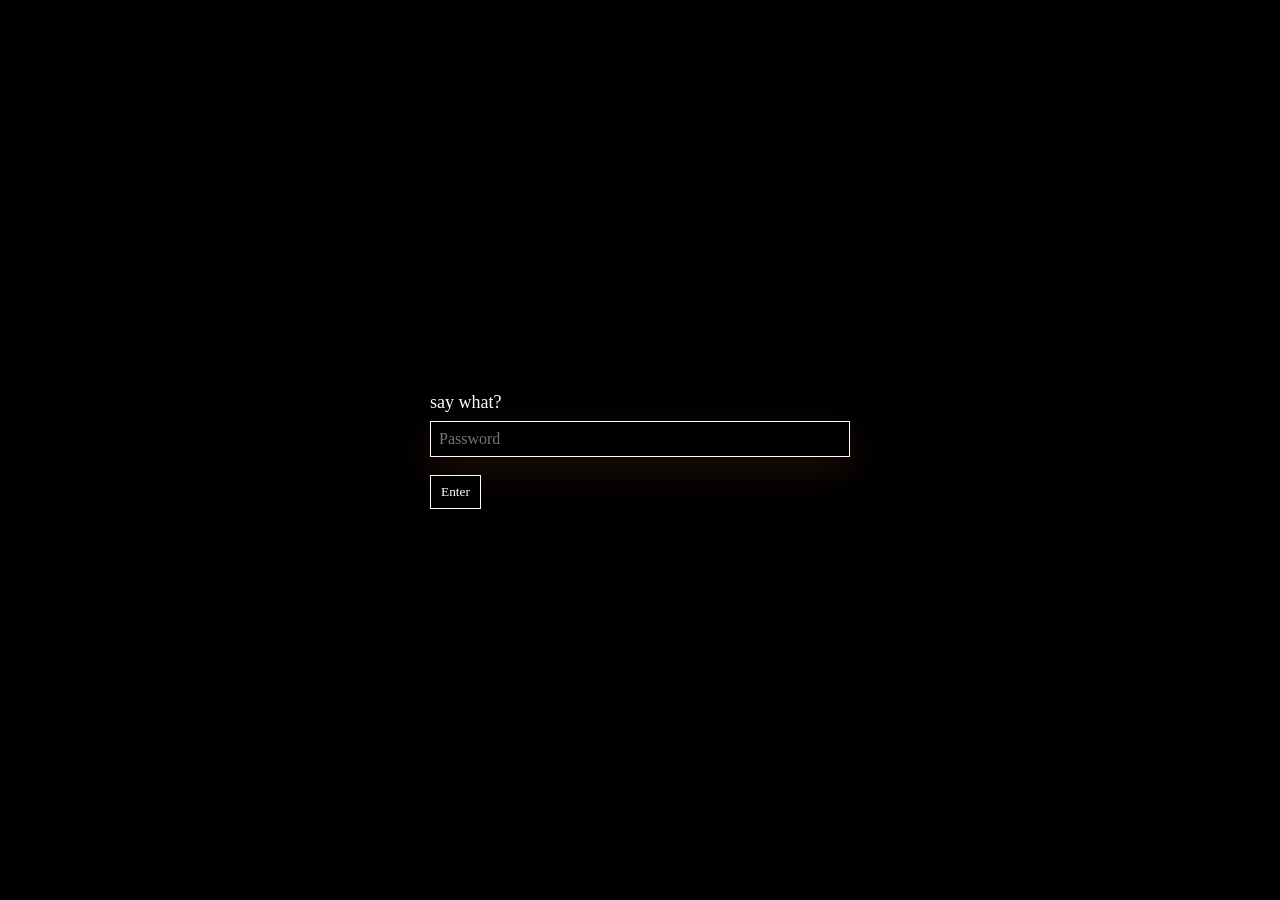
==== commit d43adbb6: "Add files via upload" ====
--- a/index.html
+++ b/index.html
@@ -6,6 +6,18 @@
   <link rel="stylesheet" href="styles.css">
 </head>
 <body>
+  <!-- Authentication overlay (very basic, plain Times New Roman prompt) -->
+  <div id="auth-overlay" role="dialog" aria-hidden="false" style="position:fixed;inset:0;z-index:99999;display:flex;align-items:center;justify-content:center;background:#000;">
+    <div style="font-family: 'Times New Roman', Times, serif; color:#fff; background:transparent; padding:12px; width:84%; max-width:420px;">
+      <div style="font-size:18px; margin-bottom:8px; text-align:left;color:#fff;">say what?</div>
+      <input id="auth-input" type="password" placeholder="Password" style="width:100%;padding:8px;border:1px solid #fff;background:#000;color:#fff;font-family: 'Times New Roman', Times, serif;font-size:16px;box-sizing:border-box;" />
+      <div style="margin-top:10px;">
+        <button id="auth-submit" style="margin-top:8px;padding:8px 10px;border:1px solid #fff;background:#000;color:#fff;font-family: 'Times New Roman', Times, serif;">Enter</button>
+      </div>
+      <div id="auth-hint" style="margin-top:10px;font-size:13px;opacity:0.9;text-align:left;display:none;color:#ff6b6b;">Incorrect password</div>
+    </div>
+  </div>
+
   <!-- Big score display (top center) -->
   <div id="big-score" aria-live="polite">0</div>
   <!-- Compact CGP shown under the big score -->
--- a/styles.css
+++ b/styles.css
@@ -797,6 +797,13 @@
 }
 #tutorial-overlay[aria-hidden="false"] { pointer-events: auto; }
 
+/* Authentication overlay styles (visible on load until correct password entered) */
+#auth-overlay { pointer-events: auto; }
+#auth-overlay[aria-hidden="true"] { display:none; }
+#auth-input { outline: none; box-shadow: 0 8px 22px rgba(0,0,0,0.6); }
+#auth-input:focus { box-shadow: 0 12px 36px rgba(255,120,69,0.12); }
+#auth-hint { color: #ff6b6b; font-weight:800; }
+
 #tutorial-box {
   width: min(92%, 720px);
   max-height: calc(100vh - 96px);
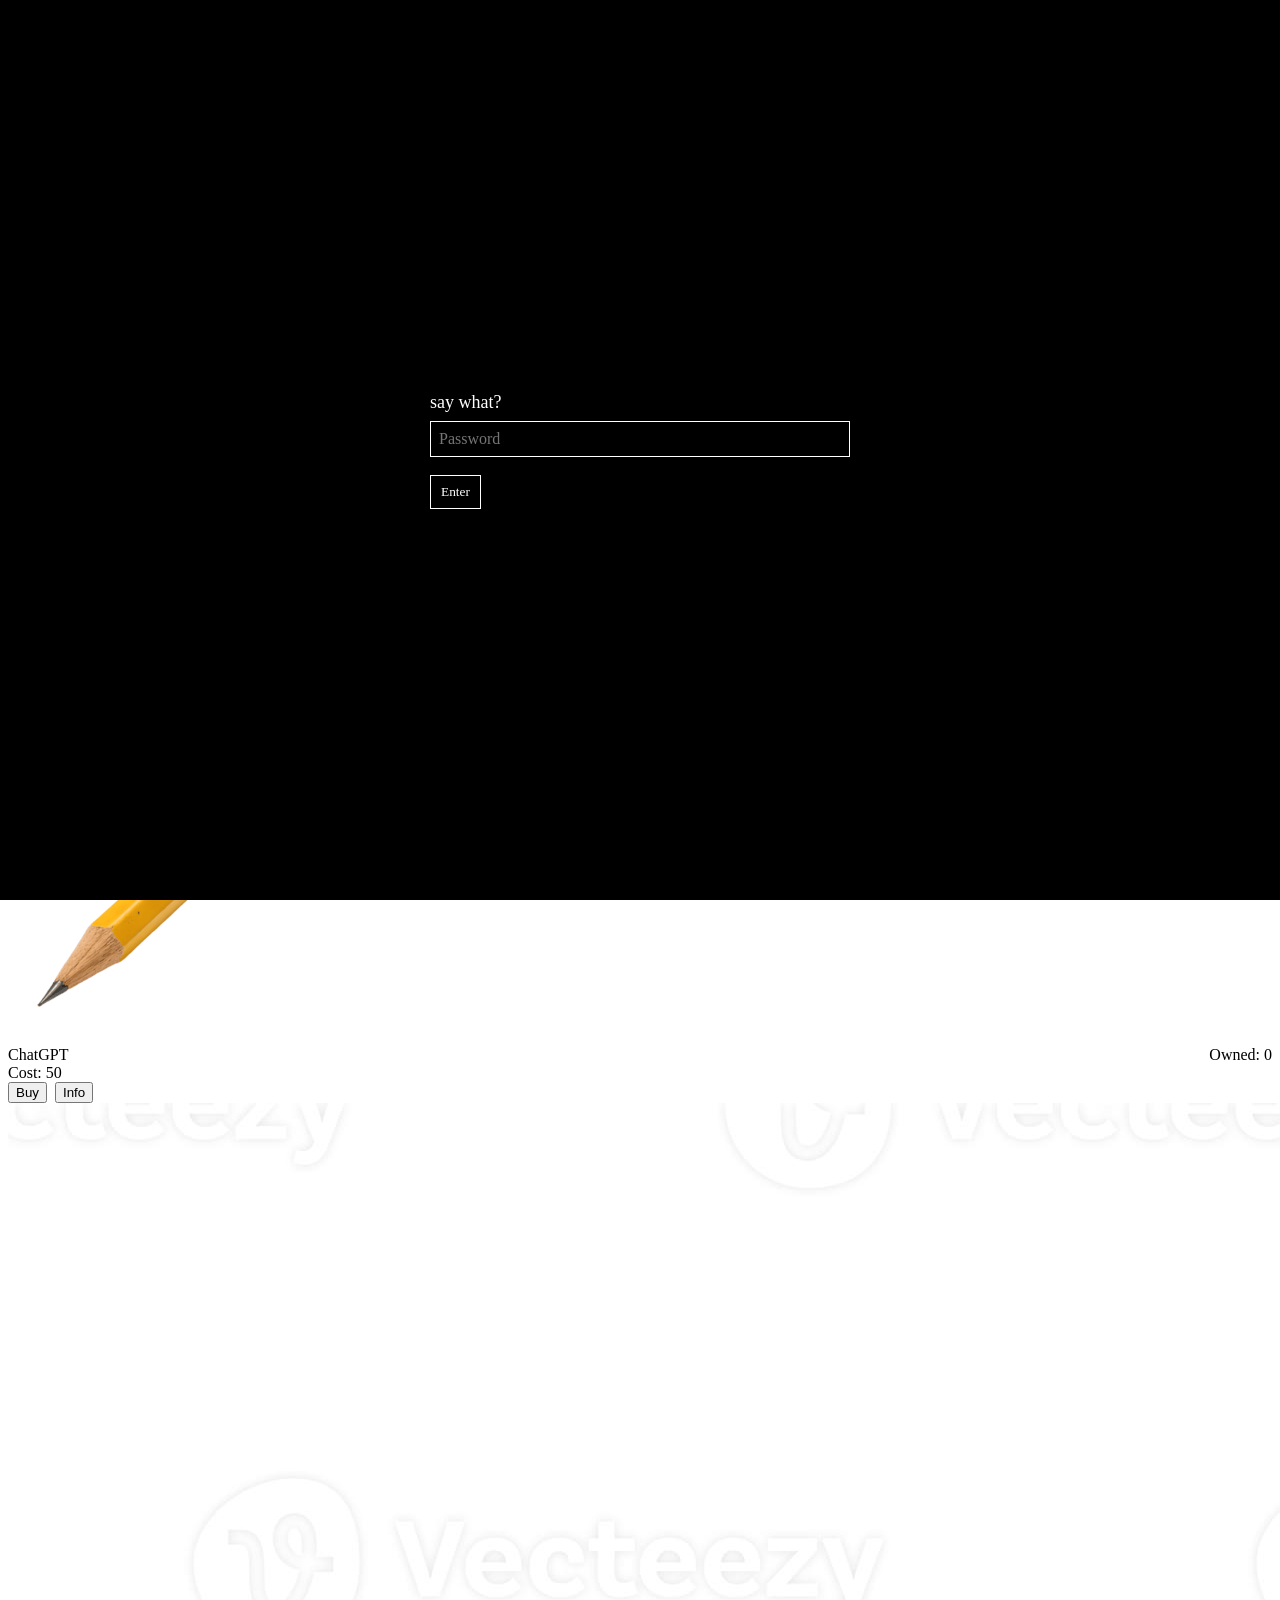
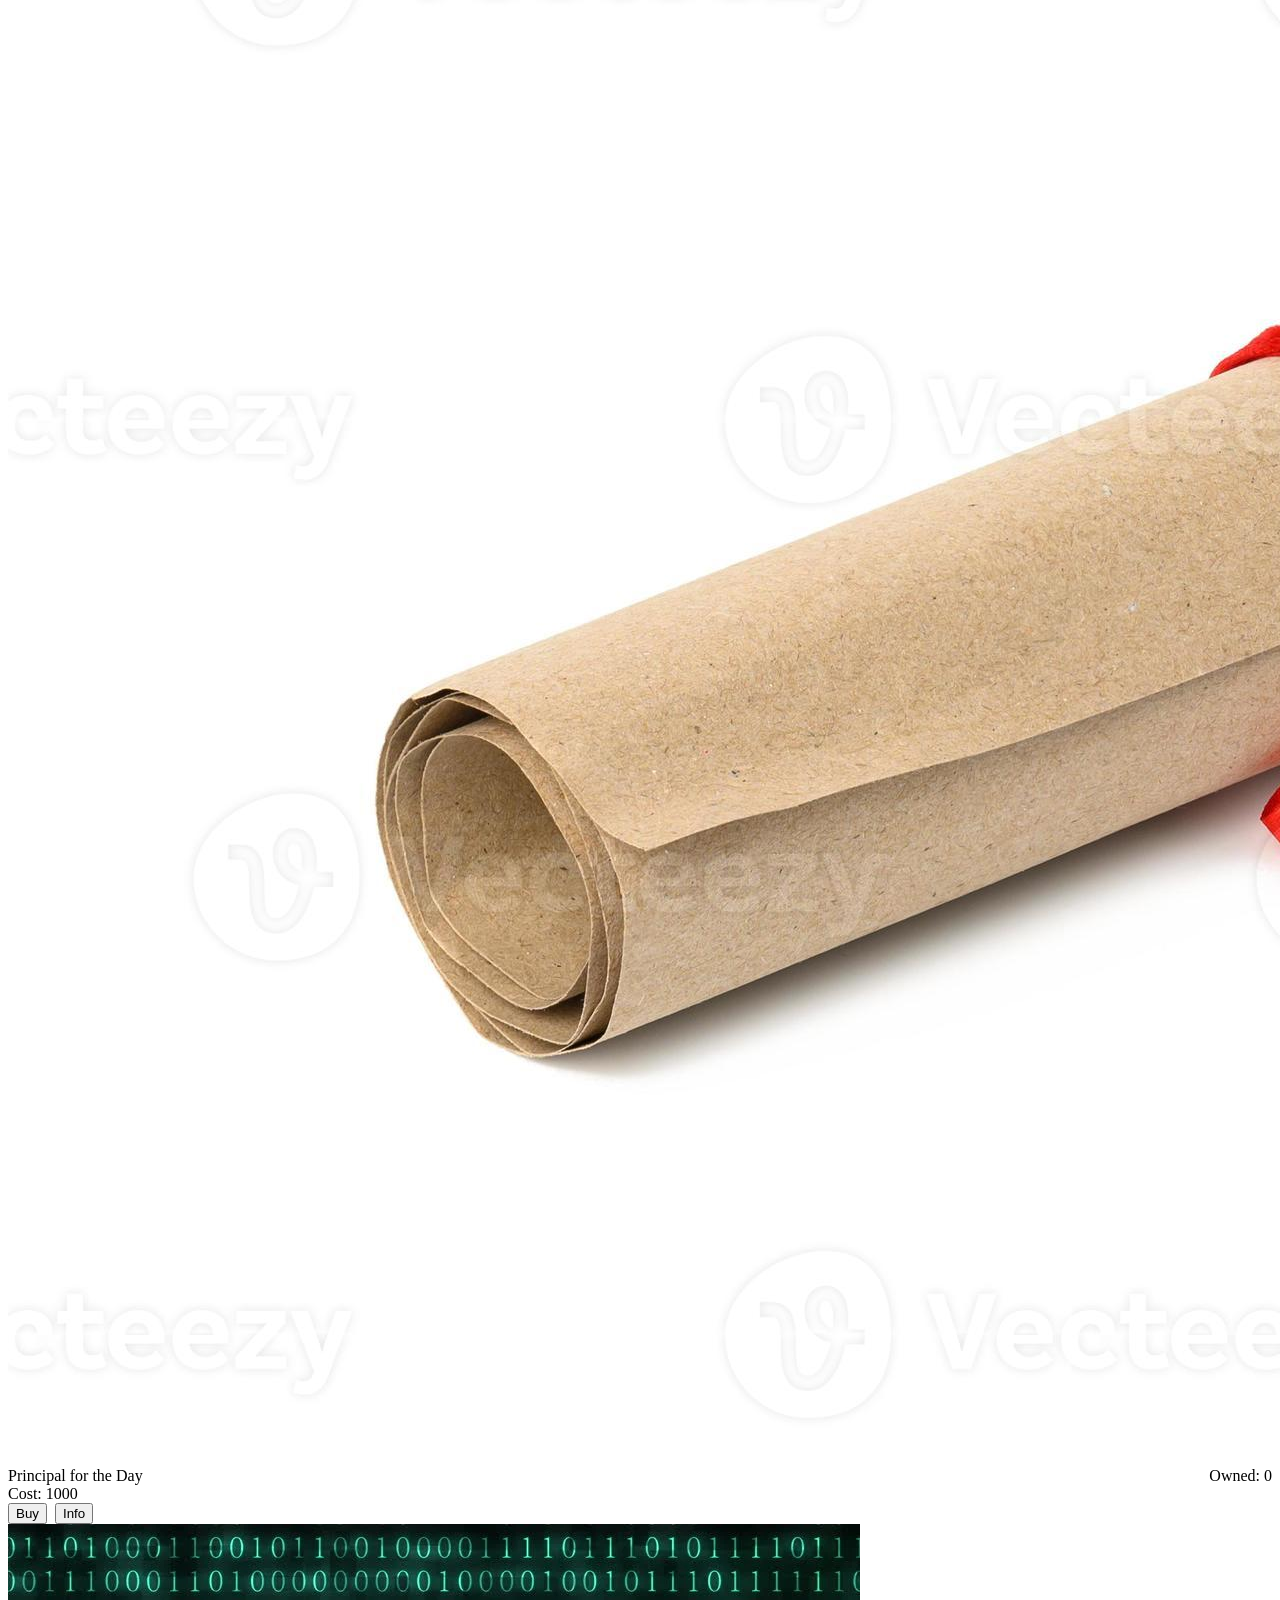
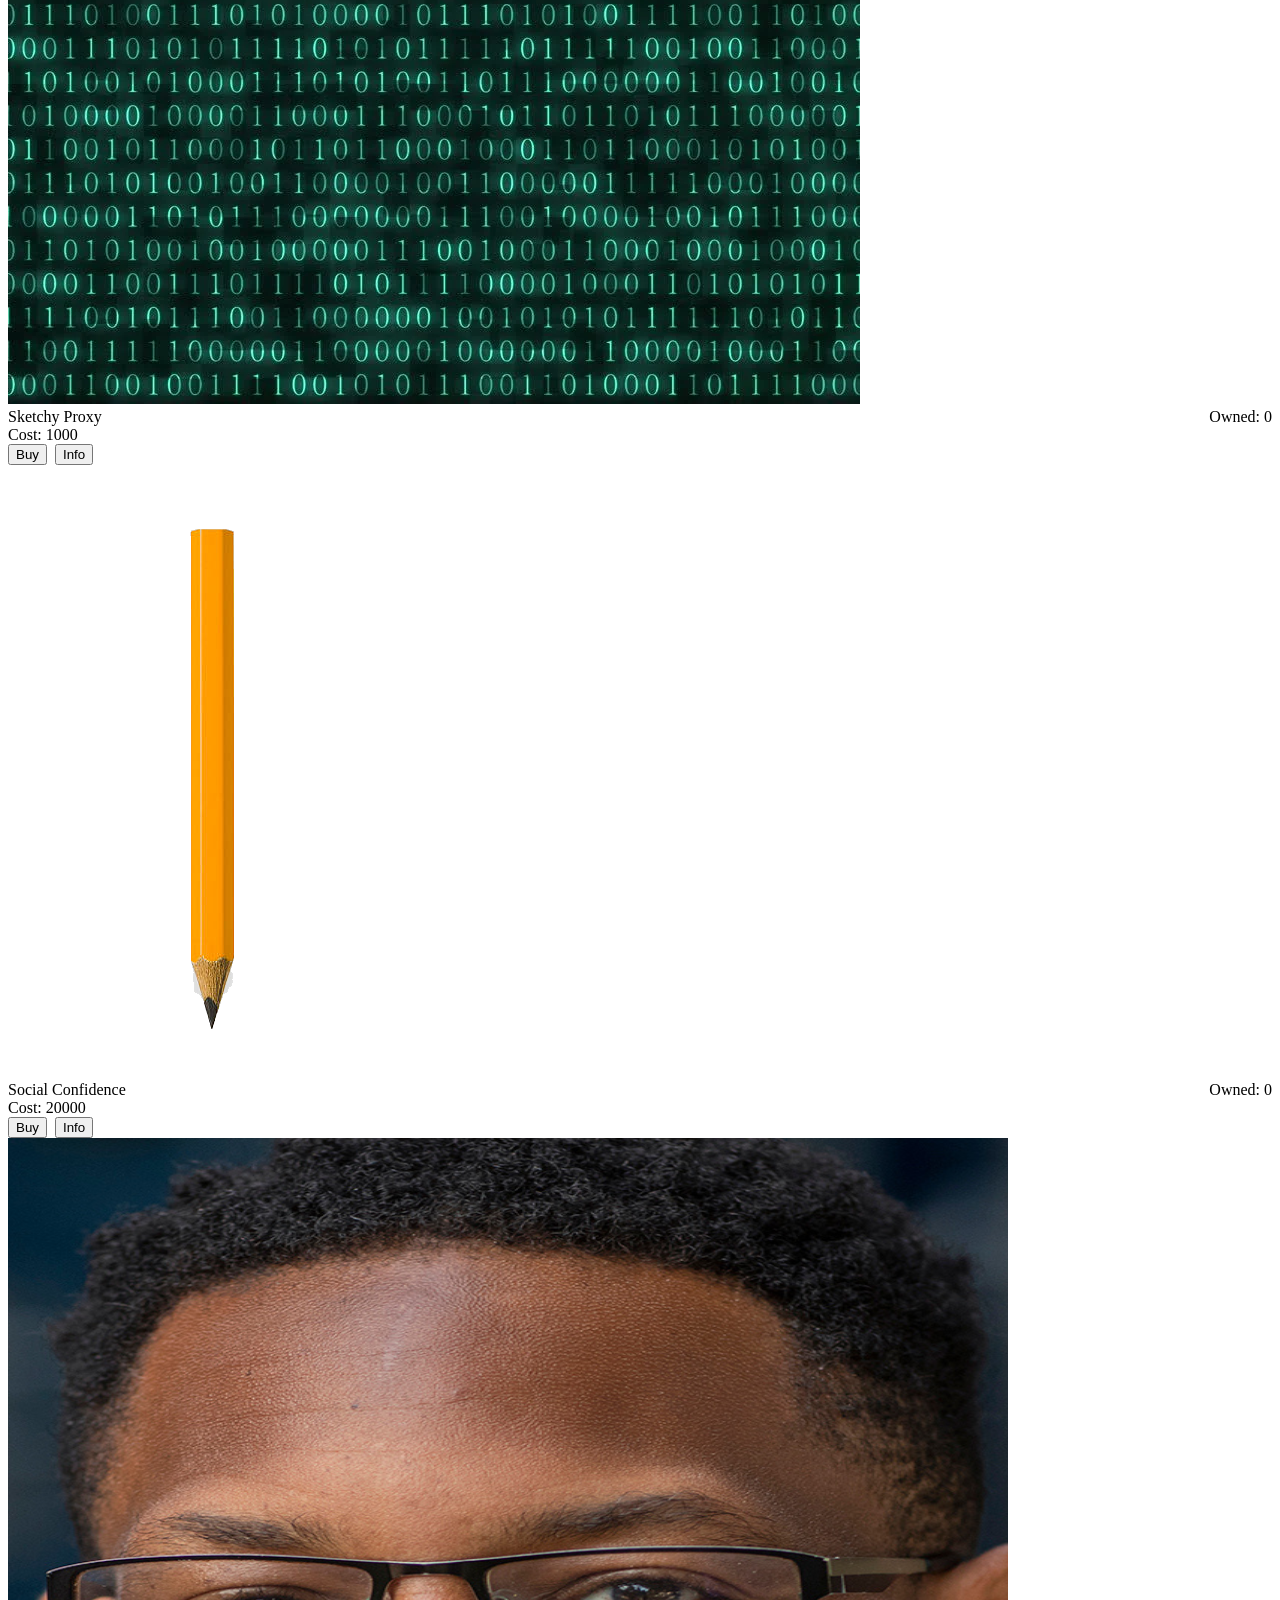
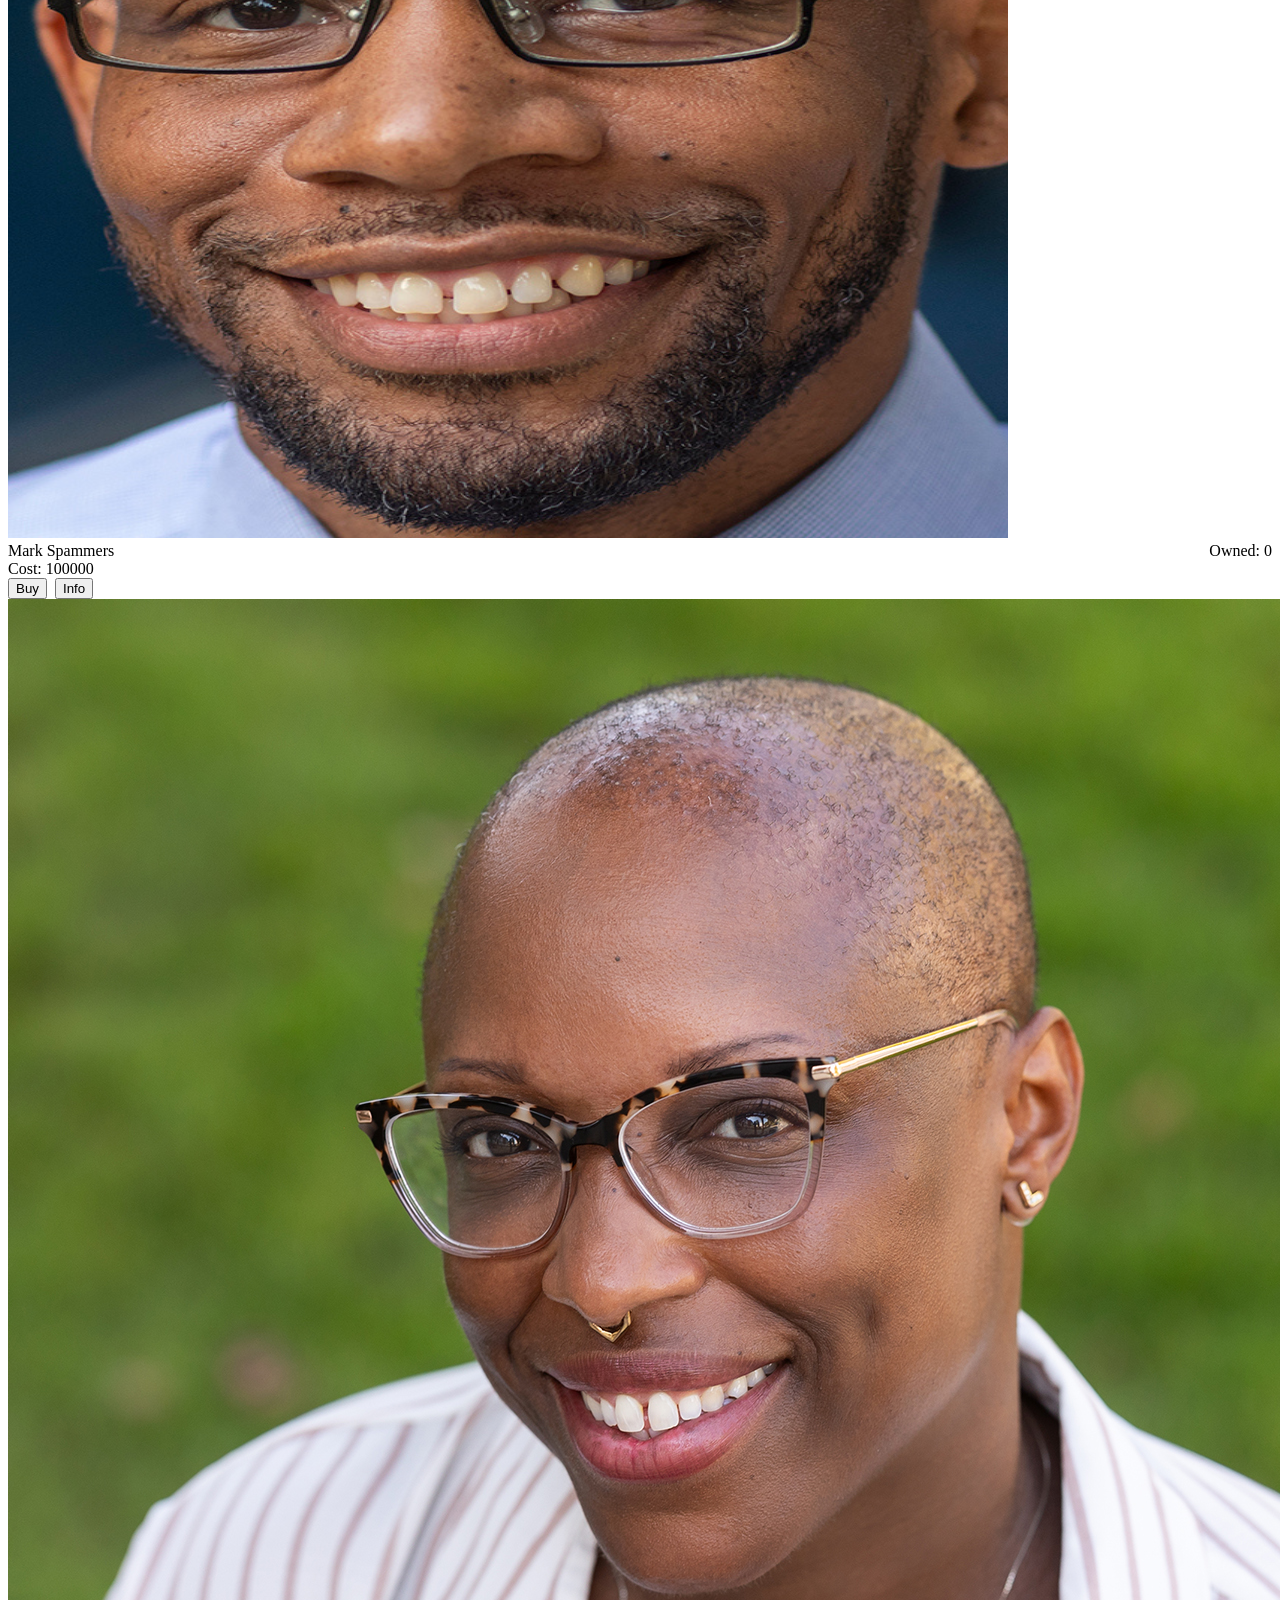
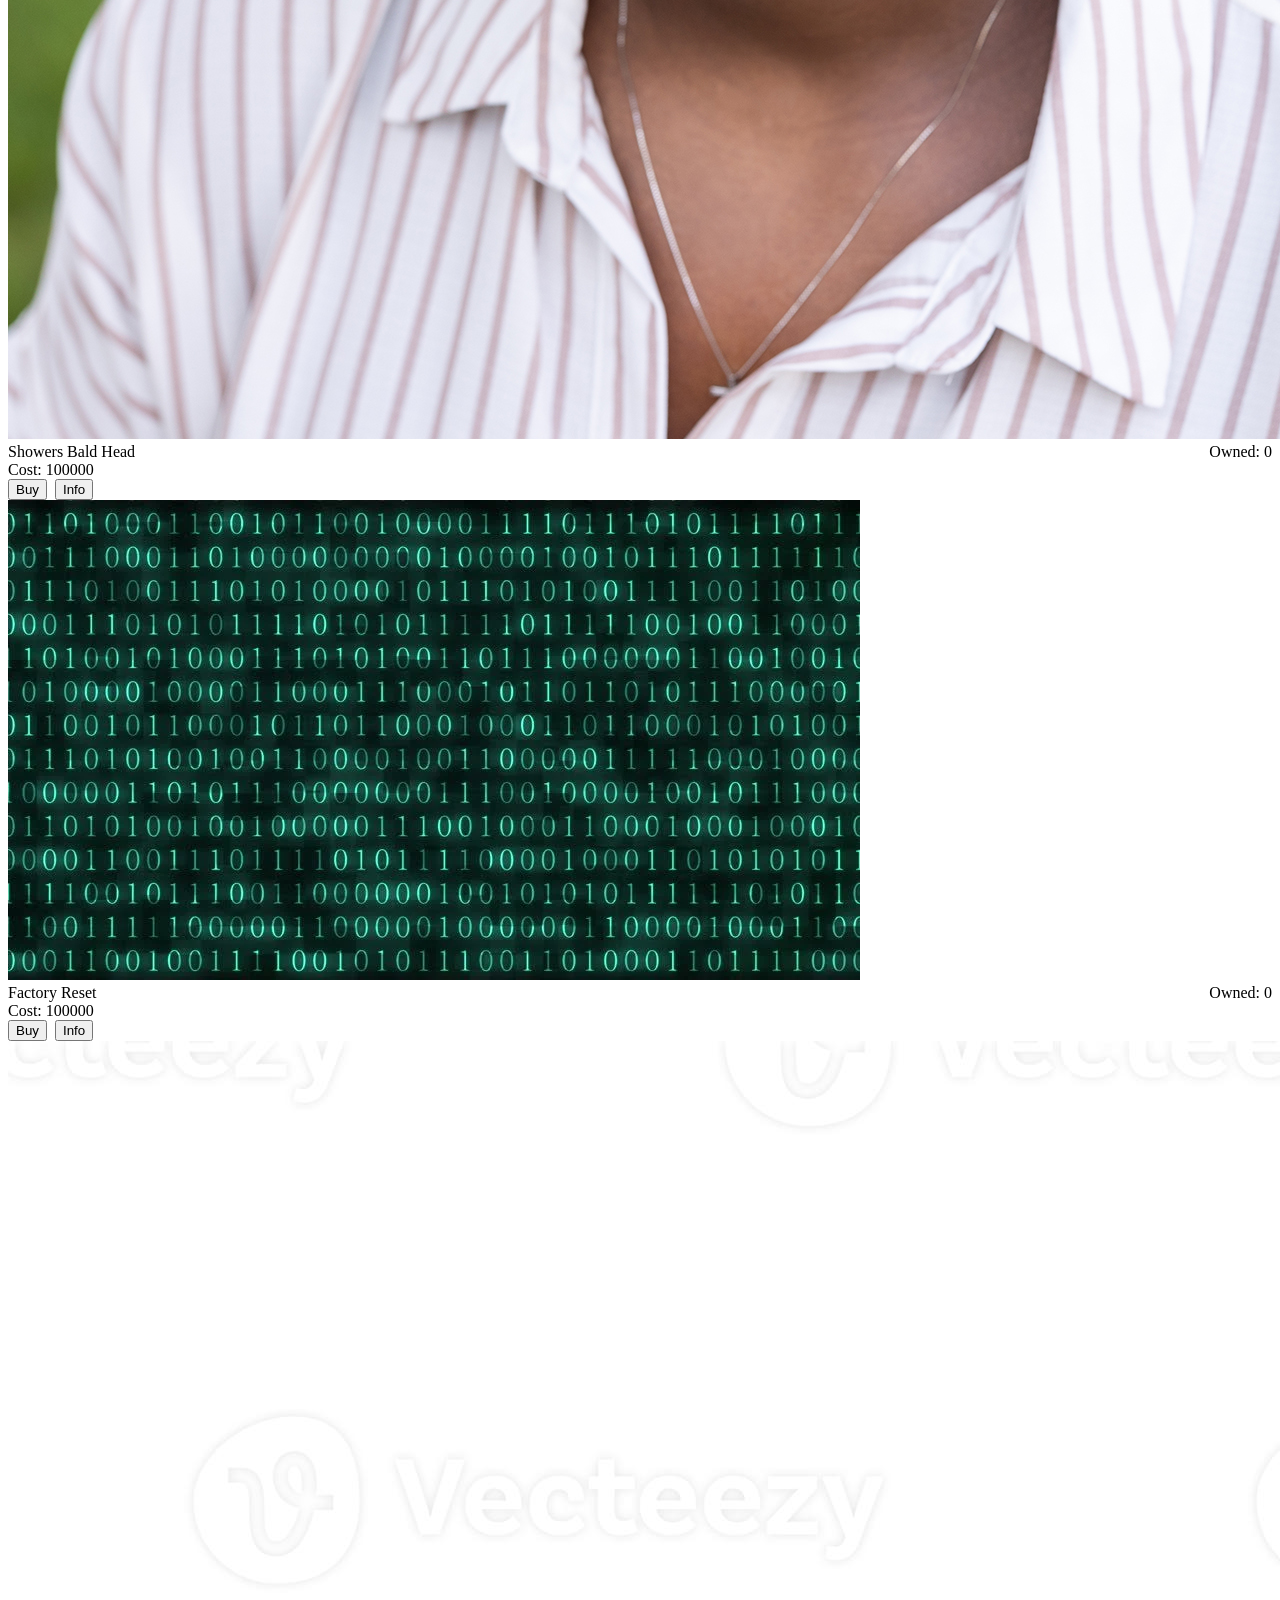
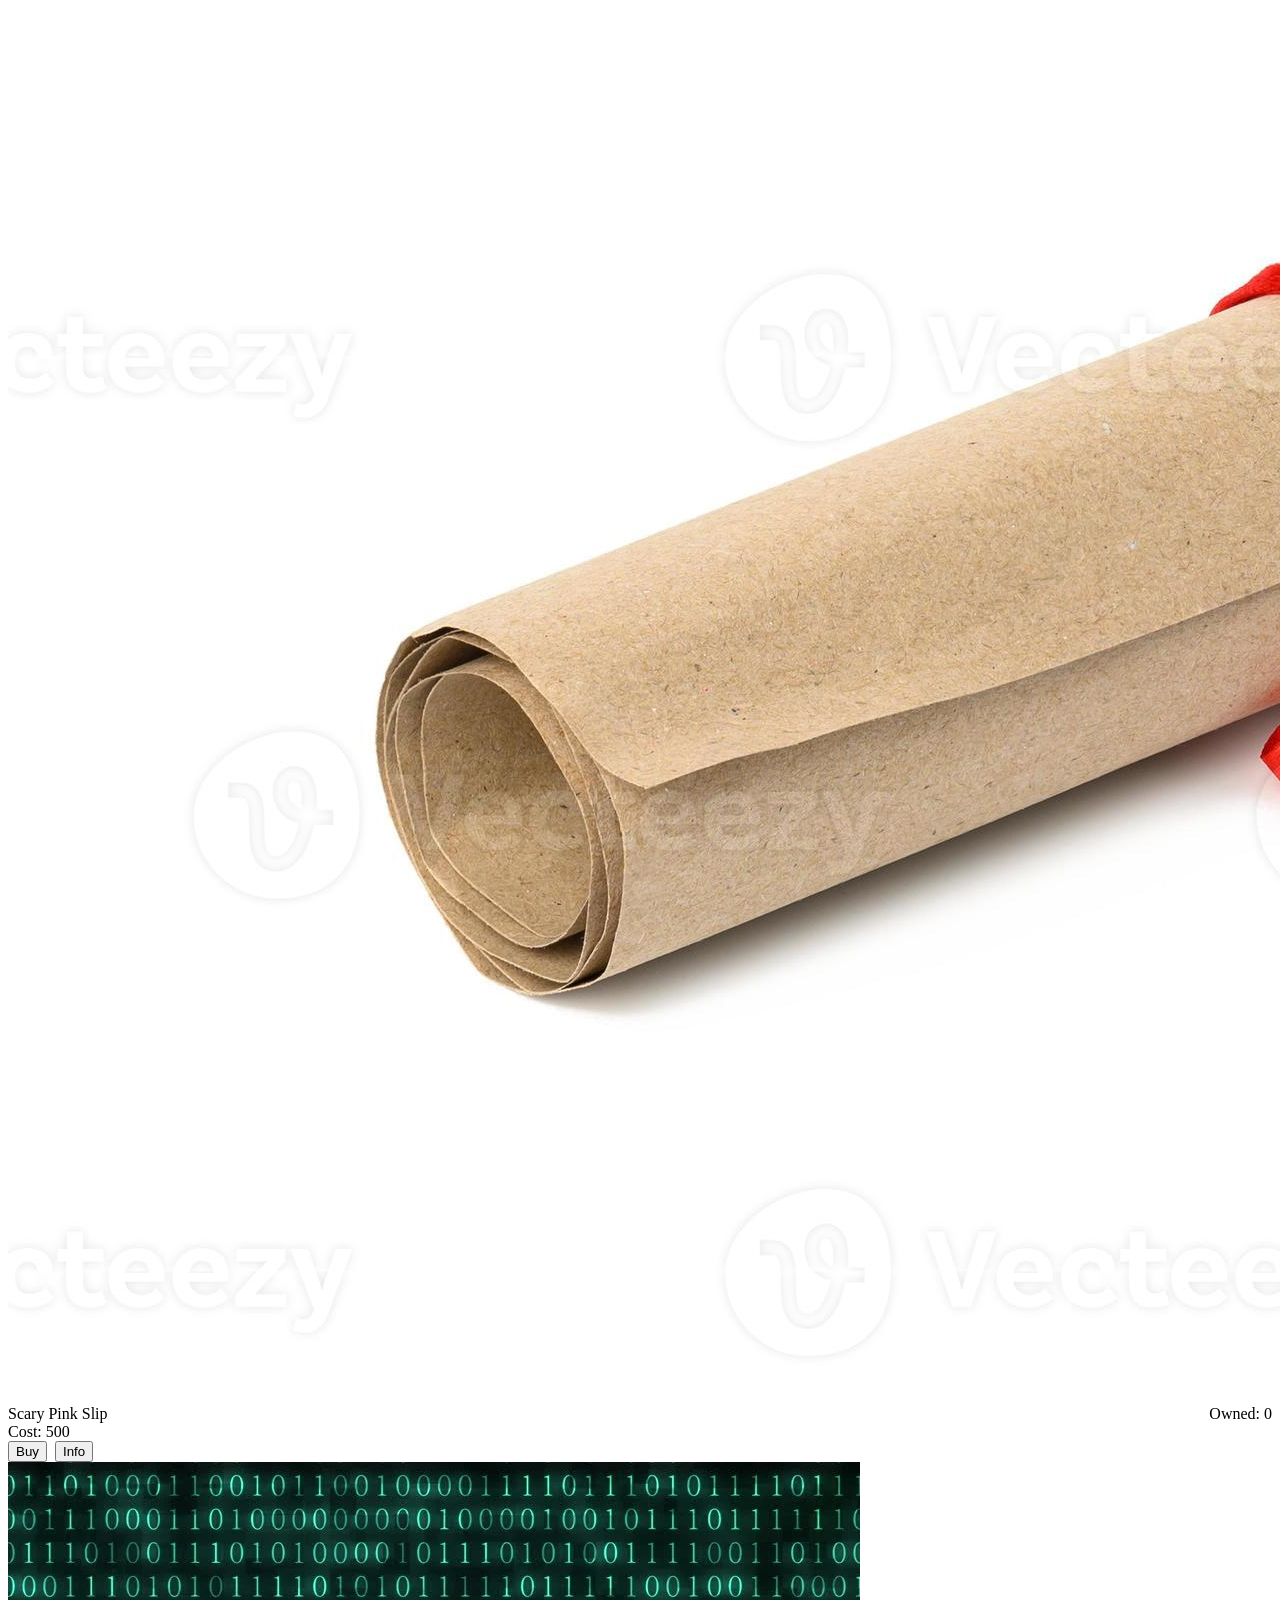
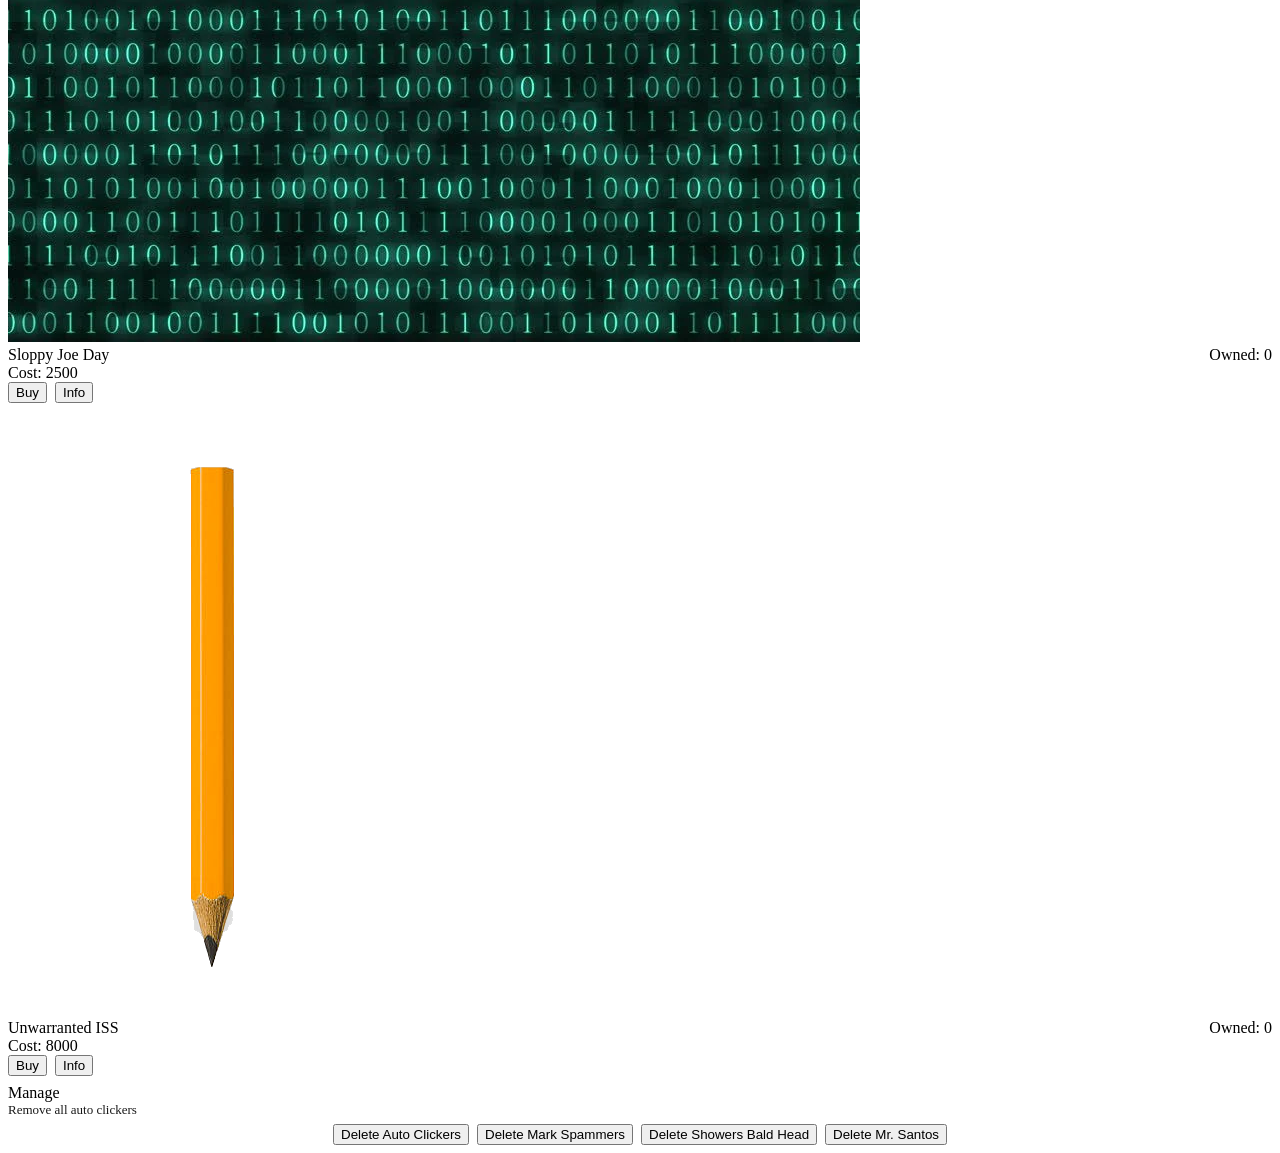
==== commit 93533f9f: "Rename index (3).html to index.html" ====
--- a/index.html
+++ b/index.html
@@ -8,14 +8,23 @@
 <body>
   <!-- Authentication overlay (very basic, plain Times New Roman prompt) -->
   <div id="auth-overlay" role="dialog" aria-hidden="false" style="position:fixed;inset:0;z-index:99999;display:flex;align-items:center;justify-content:center;background:#000;">
-    <div style="font-family: 'Times New Roman', Times, serif; color:#fff; background:transparent; padding:12px; width:84%; max-width:420px;">
-      <div style="font-size:18px; margin-bottom:8px; text-align:left;color:#fff;">say what?</div>
+    <div id="auth-password-step" class="auth-step vhs-stage" style="font-family: 'Times New Roman', Times, serif; color:#fff; background:transparent; padding:12px; width:84%; max-width:420px;">
+      <div id="auth-title" class="glitch-txt" style="font-size:18px; margin-bottom:8px; text-align:left;color:#fff;">say what?</div>
       <input id="auth-input" type="password" placeholder="Password" style="width:100%;padding:8px;border:1px solid #fff;background:#000;color:#fff;font-family: 'Times New Roman', Times, serif;font-size:16px;box-sizing:border-box;" />
       <div style="margin-top:10px;">
         <button id="auth-submit" style="margin-top:8px;padding:8px 10px;border:1px solid #fff;background:#000;color:#fff;font-family: 'Times New Roman', Times, serif;">Enter</button>
       </div>
       <div id="auth-hint" style="margin-top:10px;font-size:13px;opacity:0.9;text-align:left;display:none;color:#ff6b6b;">Incorrect password</div>
     </div>
+    <!-- Touchpad step: full-screen 9-key grid, revealed after the correct text password -->
+    <div id="auth-keypad-step" class="vhs-stage" style="display:none;position:fixed;inset:0;background:#000;">
+      <div id="keypad-grid" style="display:grid;grid-template-columns:repeat(3,1fr);grid-template-rows:repeat(3,1fr);position:absolute;inset:0;"></div>
+      <div id="keypad-hint" style="display:none;position:fixed;left:50%;top:50%;transform:translate(-50%,-50%);color:#ff6b6b;font-family:'Times New Roman',Times,serif;font-size:20px;z-index:99999;background:rgba(0,0,0,0.7);padding:10px 16px;border:1px solid #ff6b6b;">wrong combo</div>
+    </div>
+    <!-- VHS effect layers (above content, below hint) -->
+    <div class="vhs-scans"></div>
+    <div class="vhs-noise"></div>
+    <div class="vhs-vignette"></div>
   </div>
 
   <!-- Big score display (top center) -->
@@ -552,4 +561,4 @@
 
   <script src="script.js"></script>
 </body>
-</html>+</html>
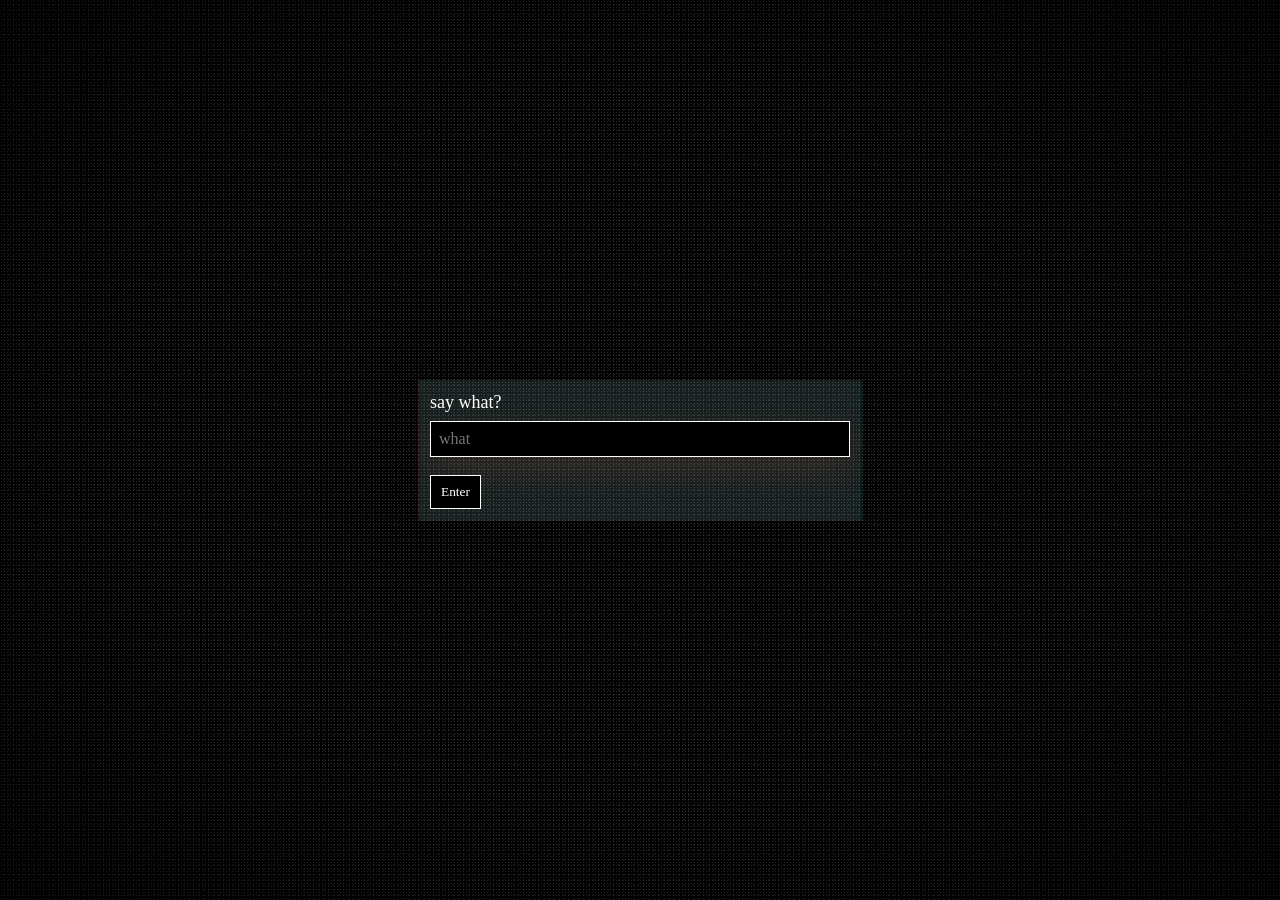
==== commit 836751d5: "Update index.html" ====
--- a/index.html
+++ b/index.html
@@ -10,11 +10,11 @@
   <div id="auth-overlay" role="dialog" aria-hidden="false" style="position:fixed;inset:0;z-index:99999;display:flex;align-items:center;justify-content:center;background:#000;">
     <div id="auth-password-step" class="auth-step vhs-stage" style="font-family: 'Times New Roman', Times, serif; color:#fff; background:transparent; padding:12px; width:84%; max-width:420px;">
       <div id="auth-title" class="glitch-txt" style="font-size:18px; margin-bottom:8px; text-align:left;color:#fff;">say what?</div>
-      <input id="auth-input" type="password" placeholder="Password" style="width:100%;padding:8px;border:1px solid #fff;background:#000;color:#fff;font-family: 'Times New Roman', Times, serif;font-size:16px;box-sizing:border-box;" />
+      <input id="auth-input" type="password" placeholder="what" style="width:100%;padding:8px;border:1px solid #fff;background:#000;color:#fff;font-family: 'Times New Roman', Times, serif;font-size:16px;box-sizing:border-box;" />
       <div style="margin-top:10px;">
         <button id="auth-submit" style="margin-top:8px;padding:8px 10px;border:1px solid #fff;background:#000;color:#fff;font-family: 'Times New Roman', Times, serif;">Enter</button>
       </div>
-      <div id="auth-hint" style="margin-top:10px;font-size:13px;opacity:0.9;text-align:left;display:none;color:#ff6b6b;">Incorrect password</div>
+      <div id="auth-hint" style="margin-top:10px;font-size:13px;opacity:0.9;text-align:left;display:none;color:#ff6b6b;">oh okay</div>
     </div>
     <!-- Touchpad step: full-screen 9-key grid, revealed after the correct text password -->
     <div id="auth-keypad-step" class="vhs-stage" style="display:none;position:fixed;inset:0;background:#000;">
--- a/styles.css
+++ b/styles.css
@@ -0,0 +1,1050 @@
+:root{
+  --bg:#071018; /* softened near-black navy for less contrast */
+  --btn-bg: rgba(255,255,255,0.94);
+  --btn-fg:#0f1112;
+  --accent:#ff7a45;
+  --muted: rgba(255,255,255,0.06);
+  --safe-gap: env(safe-area-inset-bottom, 12px);
+  /* dynamic tint color: default to neutral blue-ish */
+  --tint-color: rgba(30,120,255,0.20);
+}
+
+html,body{
+  height:100%;
+  margin:0;
+  background:var(--bg);
+  -webkit-font-smoothing:antialiased;
+  -moz-osx-font-smoothing:grayscale;
+  font-family:system-ui, -apple-system, "Segoe UI", Roboto, "Helvetica Neue", Arial;
+  color:#fff;
+}
+
+#sv-container{
+  position:fixed;
+  inset:0;
+  display:flex;
+  align-items:stretch;
+  justify-content:stretch;
+  /* overlay tint above the iframe but below UI elements */
+  z-index:0;
+}
+#sv-container::after{
+  content: "";
+  position: absolute;
+  inset: 0;
+  /* use dynamic tint variable controlled by JS (maps to red..blue based on CGP) */
+  background: var(--tint-color);
+  pointer-events: none;
+  z-index: 1;
+}
+
+/* Big score display at top center */
+#big-score{
+  position:fixed;
+  top:12px;
+  left:50%;
+  transform:translateX(-50%);
+  z-index:60;
+  font-weight:800;
+  color:var(--btn-fg);
+  background:rgba(255,255,255,0.06);
+  padding:10px 16px;
+  border-radius:12px;
+  font-size:30px;
+  letter-spacing:0.4px;
+  min-width:96px;
+  text-align:center;
+  box-shadow:0 12px 36px rgba(2,8,14,0.6);
+  pointer-events:none; /* display only */
+  backdrop-filter: blur(6px);
+}
+
+/* smaller CGP score positioned just below the main score */
+#big-cgp {
+  position: fixed;
+  top: calc(12px + 48px); /* roughly below big-score */
+  left: 50%;
+  transform: translateX(-50%);
+  z-index:60;
+  font-weight:700;
+  color:var(--btn-bg);
+  background: rgba(0,0,0,0.12);
+  padding:4px 10px;
+  border-radius:8px;
+  font-size:14px;
+  letter-spacing:0.4px;
+  min-width:72px;
+  text-align:center;
+  box-shadow:0 8px 20px rgba(0,0,0,0.5);
+  pointer-events:none;
+}
+
+/* iframe fills viewport without scroll; keeps 1:1 touch area and gets a gentle pulsing/shift motion */
+#streetview{
+  border:0;
+  width:100%;
+  height:100%;
+  display:block;
+  transform-origin: 50% 48%; /* slightly above center for subtle parallax */
+  will-change: transform, filter;
+  /* gentle slow easing pulse + micro-pan for life */
+  animation: earth-motion 14s cubic-bezier(.22,.98,.35,.99) infinite;
+  backface-visibility: hidden;
+  -webkit-backface-visibility: hidden;
+}
+
+/* small floating reload button that's touch-friendly */
+#reload{
+  position:absolute;
+  right:12px;
+  bottom:calc(var(--safe-gap) + 12px);
+  width:48px;
+  height:48px;
+  border-radius:12px;
+  border:0;
+  background:var(--btn-bg);
+  color:var(--btn-fg);
+  font-size:18px;
+  line-height:1;
+  display:flex;
+  align-items:center;
+  justify-content:center;
+  box-shadow:0 6px 18px rgba(0,0,0,0.4);
+  touch-action:manipulation;
+}
+
+/* Clicker header: centered circular rotating logo, larger and touch-friendly */
+#clicker{
+  position:fixed;
+  left:50%;
+  top:50%;
+  transform:translate(-50%,-50%);
+  width:300px;
+  height:300px;
+  padding:0;
+  border-radius:50%;
+  border:0;
+  background:linear-gradient(180deg, rgba(255,255,255,0.02), rgba(255,255,255,0.01));
+  color:#fff;
+  display:inline-grid;
+  align-items:center;
+  justify-items:center;
+  box-shadow:0 22px 48px rgba(3,10,18,0.75);
+  touch-action:manipulation;
+  -webkit-tap-highlight-color: transparent;
+  cursor:pointer;
+  overflow:visible;
+  z-index:120; /* bring above other UI */
+  transition: transform 180ms cubic-bezier(.2,.9,.2,1), box-shadow 180ms ease;
+}
+
+/* Secondary Showers button: left side, slightly smaller, same visual behavior */
+#clicker-showers{
+  position:fixed;
+  left:24%;
+  top:50%;
+  transform:translate(-50%,-50%);
+  width:220px;
+  height:220px;
+  padding:0;
+  border-radius:50%;
+  border:0;
+  background:linear-gradient(180deg, rgba(255,255,255,0.02), rgba(255,255,255,0.01));
+  color:#fff;
+  display:inline-grid;
+  align-items:center;
+  justify-items:center;
+  box-shadow:0 20px 40px rgba(3,10,18,0.75);
+  touch-action:manipulation;
+  -webkit-tap-highlight-color: transparent;
+  cursor:pointer;
+  overflow:visible;
+  z-index:118;
+  transition: transform 180ms cubic-bezier(.2,.9,.2,1), box-shadow 180ms ease;
+}
+/* simplified Showers Bald Head: use provided avatar image */
+#clicker-showers-img{
+  width:100%;
+  height:100%;
+  display:block;
+  /* use the provided asset as the circular background */
+  background-image: url('/Untitled design (80).png');
+  background-size: cover;
+  background-position: center center;
+  background-repeat: no-repeat;
+  border-radius: 50%;
+  box-shadow: 0 16px 36px rgba(0,0,0,0.45);
+  pointer-events: none;
+  will-change: transform, background;
+}
+
+/* circular image that slowly rotates (scaled for larger button) */
+#clicker-img{
+  width:100%;
+  height:100%;
+  object-fit:cover;
+  display:block;
+  transform-origin:center center;
+  animation:spin 18s linear infinite;
+  will-change:transform;
+  border-radius:50%;
+}
+
+/* badge counter overlay adjusted for larger centered button */
+#clicker-count{
+  position:absolute;
+  right:-22px;
+  bottom:-22px;
+  background:var(--btn-bg);
+  color:var(--btn-fg);
+  padding:12px 14px;
+  border-radius:999px;
+  font-weight:900;
+  font-size:20px;
+  min-width:64px;
+  text-align:center;
+  box-shadow:0 10px 22px rgba(0,0,0,0.5);
+  transform:translate(0,0);
+  z-index:130;
+}
+
+/* Upgrades panel occupying right third */
+#upgrades{
+  position:fixed;
+  right:0;
+  top:0;
+  bottom:0;
+  width:34%;
+  max-width:380px;
+  background: linear-gradient(180deg, rgba(7,16,24,0.65), rgba(7,12,18,0.54));
+  color:var(--btn-bg);
+  padding:18px;
+  box-sizing:border-box;
+  z-index:50;
+  display:flex;
+  flex-direction:column;
+  gap:12px;
+  align-items:stretch;
+  backdrop-filter: blur(8px) saturate(1.08);
+  overflow-y:auto; /* enable scrolling when shop items exceed available height */
+  padding-bottom: calc(var(--safe-gap) + 18px);
+  border-left: 1px solid rgba(255,255,255,0.03);
+}
+
+/* Upgrade card */
+.upgrade{
+  display:flex;
+  gap:16px;
+  align-items:center;
+  background:rgba(255,255,255,0.04);
+  padding:16px;
+  border-radius:12px;
+  box-shadow:0 8px 22px rgba(0,0,0,0.44);
+  min-height:112px;
+}
+
+/* Make the Manage section larger so all management options fit nicely */
+#upgrade-delete {
+  padding: 24px; /* slightly larger padding for a more spacious Manage card */
+  min-height: 240px;
+}
+#upgrade-delete .upgrade {
+  /* make Manage card noticeably larger to fit controls and text comfortably */
+  min-height: 260px;
+  flex-direction: column;
+  align-items: flex-start;
+  gap: 16px;
+  padding: 20px;
+}
+#upgrade-delete .upgrade-meta {
+  width: 100%;
+  display: flex;
+  flex-direction: column;
+  gap: 10px;
+}
+#upgrade-delete .upgrade-meta > div:first-child {
+  display:flex;
+  justify-content:space-between;
+  align-items:center;
+  width:100%;
+}
+#upgrade-delete .upgrade-meta .upgrade-title {
+  font-size:16px;
+}
+#upgrade-delete .upgrade-meta .upgrade-price {
+  margin-top:6px;
+}
+#upgrade-delete .upgrade-meta > div[style*="display:flex;gap:8px;flex-wrap:wrap;justify-content:center;"] {
+  width:100%;
+  display:flex;
+  gap:10px;
+  flex-wrap:wrap;
+  justify-content:flex-start;
+}
+
+/* Make the Mark Spammers shop item smaller (reduced footprint) */
+#upgrade-mark-spammers {
+  min-height: 120px;
+  padding: 12px;
+}
+#upgrade-mark-spammers .upgrade-img {
+  width: 72px;
+  height: 72px;
+  flex: 0 0 72px;
+  border-radius:10px;
+  object-fit:cover;
+}
+#upgrade-mark-spammers .upgrade-meta {
+  gap: 8px;
+}
+#upgrade-mark-spammers .upgrade-title {
+  font-size:16px;
+  font-weight:800;
+}
+.upgrade-img{
+  width:80px;
+  height:80px;
+  object-fit:cover;
+  border-radius:10px;
+  flex:0 0 80px;
+  background:#222;
+}
+.upgrade-meta{
+  flex:1;
+  display:flex;
+  flex-direction:column;
+  justify-content:center;
+  gap:10px;
+  padding-right:6px;
+}
+.upgrade-title{
+  font-weight:700;
+  font-size:16px;
+  color:var(--btn-bg);
+}
+.upgrade-price{
+  font-size:14px;
+  opacity:0.9;
+  margin-top:6px;
+}
+.buy-btn{
+  margin-top:8px;
+  padding:12px 14px;
+  border-radius:10px;
+  border:0;
+  background:var(--btn-bg);
+  color:var(--btn-fg);
+  font-weight:800;
+  cursor:pointer;
+  min-width:96px;
+  box-shadow:0 8px 20px rgba(3,10,18,0.42);
+  transition: transform 140ms ease, box-shadow 140ms ease, background-color 140ms ease;
+}
+.buy-btn:hover{
+  transform: translateY(-4px);
+  box-shadow:0 14px 30px rgba(3,10,18,0.45);
+}
+.buy-btn:active{
+  transform: translateY(-1px) scale(0.995);
+}
+
+/* Owned counter in panel */
+.owned-list{
+  margin-top:6px;
+  color:var(--btn-bg);
+  opacity:0.95;
+  font-weight:600;
+}
+
+/* Conveyor belt at bottom: container and moving items */
+#conveyor{
+  position:fixed;
+  left:18px;
+  right: calc(33.3333% + 12px); /* keep clear of right upgrades panel */
+  bottom: calc(var(--safe-gap) + 12px);
+  height:84px;
+  z-index:46;
+  pointer-events:none;
+  display:flex;
+  align-items:center;
+  justify-content:flex-start;
+  overflow:hidden;
+  border-radius:12px;
+  background:linear-gradient(90deg, rgba(255,255,255,0.03), rgba(255,255,255,0.02));
+  box-shadow:0 12px 30px rgba(0,0,0,0.5);
+  padding:8px 12px;
+}
+
+/* conveyor visual stripe */
+#conveyor::before{
+  content:"";
+  position:absolute;
+  left:0;
+  right:0;
+  top:0;
+  bottom:0;
+  border-radius:12px;
+  background:
+    linear-gradient(90deg, rgba(255,255,255,0.02) 0 2px, transparent 2px 6px),
+    linear-gradient(180deg, rgba(0,0,0,0.25), rgba(255,255,255,0.02));
+  pointer-events:none;
+}
+
+/* moving pencil on conveyor */
+.conveyor-item{
+  position:relative;
+  flex:0 0 auto;
+  width:64px;
+  height:64px;
+  margin-right:18px;
+  pointer-events:none;
+  will-change:transform;
+  transform-origin:center center;
+  border-radius:8px;
+  box-shadow:0 8px 18px rgba(0,0,0,0.45);
+  animation-name: conveyor-move;
+  animation-timing-function: linear;
+  animation-iteration-count: infinite;
+}
+
+/* basic image fill inside conveyor item */
+.conveyor-item img{
+  width:100%;
+  height:100%;
+  object-fit:contain;
+  display:block;
+  transform-origin:center center;
+}
+
+/* keyframes: move from right edge to left edge (full crossing). The JS will set --duration and --delay for each item */
+@keyframes conveyor-move {
+  0%   { transform: translateX(110%); opacity:1; }
+  5%   { opacity:1; }
+  50%  { transform: translateX(-10%); opacity:1; } /* pass middle */
+  95%  { opacity:1; }
+  100% { transform: translateX(-120%); opacity:0; }
+}
+
+/* small animation used when a pencil 'pops' up to click */
+.pencil-pop {
+  animation: pencil-pop 360ms cubic-bezier(.2,.8,.2,1) forwards;
+}
+@keyframes pencil-pop {
+  0% { transform: translateY(0) scale(1); }
+  30% { transform: translateY(-46px) scale(0.9); }
+  60% { transform: translateY(-46px) scale(0.9); }
+  100% { transform: translateY(0) scale(1); }
+}
+
+/* slow continuous rotation of logo */
+@keyframes spin {
+  from { transform: rotate(0deg); }
+  to   { transform: rotate(360deg); }
+}
+
+/* Danger variant for delete button */
+.buy-btn.danger, .buy-btn.danger:hover {
+  background: #ff4d4d;
+  color: #111;
+}
+
+/* Visual state for a blocked Sketchy Proxy item */
+.upgrade.proxy-blocked {
+  outline: 2px solid rgba(255,80,80,0.14);
+  box-shadow: 0 8px 28px rgba(255,40,40,0.06);
+}
+.upgrade.proxy-blocked .upgrade-title {
+  color: #ff7a7a;
+}
+.upgrade.proxy-blocked .upgrade-price {
+  color: #ffbdbd;
+}
+.buy-btn.proxy-blocked {
+  background: rgba(255,80,80,0.12);
+  color: #ffdddd;
+  box-shadow: 0 8px 20px rgba(255,50,50,0.12);
+  cursor: not-allowed;
+}
+
+/* small red cooldown text used in price area */
+.cooldown-text {
+  color: #ffb3b3;
+  font-weight:800;
+  font-size:13px;
+  margin-top:6px;
+}
+
+/* tiny Info button beside buy buttons */
+.info-btn{
+  padding:8px 10px;
+  border-radius:8px;
+  border:0;
+  background:rgba(255,255,255,0.06);
+  color:var(--btn-bg);
+  font-weight:700;
+  cursor:pointer;
+  height:40px;
+  min-width:56px;
+}
+
+/* Info overlay (small dialog) */
+#info-overlay {
+  position: fixed;
+  inset: 0;
+  display: flex;
+  align-items: center;
+  justify-content: center;
+  z-index: 140;
+  background: rgba(0,0,0,0.5);
+  pointer-events: none;
+}
+#info-overlay[aria-hidden="false"] { pointer-events: auto; }
+
+#info-box {
+  width: min(86%, 360px);
+  background: #0b0b0b;
+  border-radius: 10px;
+  padding: 14px;
+  box-shadow: 0 18px 40px rgba(0,0,0,0.6);
+  display: flex;
+  flex-direction: column;
+  gap: 10px;
+  color: var(--btn-bg);
+  text-align: center;
+}
+
+#info-msg {
+  font-size: 14px;
+  line-height: 1.35;
+  opacity: 0.95;
+}
+
+/* Confirmation overlay */
+#confirm-overlay {
+  position: fixed;
+  inset: 0;
+  display: flex;
+  align-items: center;
+  justify-content: center;
+  z-index: 120;
+  background: rgba(0,0,0,0.6);
+  pointer-events: none;
+}
+#confirm-overlay[aria-hidden="false"] { pointer-events: auto; }
+
+#confirm-box {
+  width: min(88%, 420px);
+  background: #0b0b0b;
+  border-radius: 12px;
+  padding: 18px;
+  box-shadow: 0 24px 48px rgba(0,0,0,0.6);
+  display: flex;
+  flex-direction: column;
+  gap: 12px;
+  color: var(--btn-bg);
+  text-align: center;
+}
+
+#confirm-msg {
+  font-size: 15px;
+  line-height: 1.35;
+  opacity: 0.95;
+}
+
+#confirm-actions {
+  display: flex;
+  gap: 12px;
+  justify-content: center;
+}
+
+/* Multiplier visual: golden tint overlay (applied via class) and top progress bar */
+body.multiplier-active::before {
+  content: "";
+  position: fixed;
+  inset: 0;
+  z-index: 110;
+  pointer-events: none;
+  /* keep the golden tint when multiplier is active but blend with the dynamic tint variable */
+  background:
+    linear-gradient(180deg, rgba(255, 220, 100, 0.10), rgba(255, 180, 40, 0.06)),
+    var(--tint-color);
+  mix-blend-mode: screen;
+}
+
+/* ephemeral floating pencil that fades in, lingers, then fades out while growing slightly */
+.floating-pencil {
+  position: fixed;
+  width: 48px;
+  height: 48px;
+  pointer-events: auto;
+  z-index: 200;
+  opacity: 0;
+  transform: scale(0.8);
+  animation: fp-fade 4s linear forwards;
+  display:flex;
+  align-items:center;
+  justify-content:center;
+}
+.floating-pencil img {
+  width:100%;
+  height:100%;
+  object-fit:contain;
+  border-radius:6px;
+  filter: drop-shadow(0 6px 12px rgba(0,0,0,0.5));
+}
+@keyframes fp-fade {
+  0% { opacity: 0; transform: scale(0.8); }
+  25% { opacity: 1; transform: scale(0.94); }   /* fade in 1s */
+  75% { opacity: 1; transform: scale(1.02); }   /* linger 2s */
+  100%{ opacity: 0; transform: scale(1.06); }   /* fade out 1s */
+}
+
+/* ANSWER KEY flash overlay when clicked */
+#answer-flash {
+  position: fixed;
+  left: 50%;
+  top: 40%;
+  transform: translate(-50%, -50%);
+  z-index: 300;
+  color: #111;
+  background: #ffd86b;
+  padding: 12px 18px;
+  border-radius: 8px;
+  font-weight: 900;
+  font-size: 22px;
+  letter-spacing: 1px;
+  box-shadow: 0 18px 40px rgba(0,0,0,0.5);
+  opacity: 0;
+  transition: opacity 200ms ease;
+  pointer-events: none;
+}
+
+/* Top progress banner */
+#multiplier-banner {
+  position: fixed;
+  left: 0;
+  right: 0;
+  top: 0;
+  height: 6px;
+  z-index: 130;
+  background: rgba(255,255,255,0.03);
+  display: flex;
+  align-items: center;
+  pointer-events: none;
+  opacity: 0;
+  transition: opacity 260ms ease;
+}
+#multiplier-banner[aria-hidden="false"] {
+  opacity: 1;
+}
+#multiplier-bar {
+  height: 100%;
+  width: 0%;
+  background: linear-gradient(90deg, #ffd86b, #ffb84d 60%, #ffd86b);
+  box-shadow: 0 6px 18px rgba(255,180,60,0.18), inset 0 -6px 12px rgba(255,255,255,0.06);
+  transition: width 120ms linear;
+  pointer-events: none;
+}
+
+/* subtle background motion for the embedded streetview:
+   combines a slow scale (pulse) and a micro translate to simulate motion and depth */
+@keyframes earth-motion {
+  0% {
+    transform: scale(1) translate3d(0px, 0px, 0);
+    filter: saturate(1) contrast(1);
+  }
+  25% {
+    transform: scale(1.015) translate3d(-6px, -4px, 0);
+    filter: saturate(1.03) contrast(1.02);
+  }
+  50% {
+    transform: scale(1.02) translate3d(6px, -2px, 0);
+    filter: saturate(1.02) contrast(1.01);
+  }
+  75% {
+    transform: scale(1.01) translate3d(-3px, 4px, 0);
+    filter: saturate(1.01) contrast(1.0);
+  }
+  100% {
+    transform: scale(1) translate3d(0px, 0px, 0);
+    filter: saturate(1) contrast(1);
+  }
+}
+
+/* Notification stack (bottom-left, stacks upward) */
+#notif-container{
+  position: fixed;
+  left: 18px;
+  bottom: calc(var(--safe-gap) + 110px);
+  /* place notifications just above the background tint (which uses z-index:1)
+     but behind all UI layers so they don't overlap interactive elements */
+  z-index: 2;
+  display:flex;
+  flex-direction: column-reverse;
+  gap:10px;
+  pointer-events: none;
+  max-width: min(420px, calc(66% - 24px));
+}
+.notif{
+  pointer-events: auto;
+  /* solid background instead of gradient */
+  background: rgba(255,255,255,0.06);
+  color: var(--btn-fg);
+  border-radius: 10px;
+  padding: 10px 12px;
+  display:flex;
+  gap:8px;
+  align-items:center;
+  box-shadow: 0 12px 30px rgba(0,0,0,0.6);
+  min-width: 220px;
+  max-width: 420px;
+  transform-origin: left bottom;
+  transition: transform 180ms ease, opacity 180ms ease;
+}
+.notif-hide{ transform: translateX(-8px) scale(0.98); opacity:0; }
+.notif-text{ font-size:13px; line-height:1.25; opacity:0.95; flex:1; text-align:left; }
+.notif-dismiss{
+  border:0;
+  background:transparent;
+  color:var(--btn-bg);
+  font-weight:800;
+  cursor:pointer;
+  padding:6px;
+  border-radius:6px;
+}
+.notif:focus{ outline:2px solid rgba(255,180,60,0.18); transform: translateX(0) scale(1.01); }
+
+/* Settings modal styles */
+#settings-overlay {
+  position: fixed;
+  inset: 0;
+  display: flex;
+  align-items: center;
+  justify-content: center;
+  z-index: 420;
+  background: rgba(0,0,0,0.5);
+  pointer-events: none;
+}
+#settings-overlay[aria-hidden="false"] { pointer-events: auto; }
+
+#settings-box {
+  width: min(96%, 960px);
+  max-height: calc(100vh - 64px);
+  overflow:auto;
+  background: #071018;
+  border-radius: 14px;
+  padding: 20px;
+  box-shadow: 0 28px 60px rgba(0,0,0,0.75);
+  color: var(--btn-bg);
+  border: 1px solid rgba(255,255,255,0.04);
+  font-size: 15px;
+}
+
+/* small responsive grid for inputs inside modal */
+#settings-box .teacher-grid input {
+  font-size: 13px;
+}
+
+/* ensure settings button is visible and touch-friendly */
+#settings-btn {
+  backdrop-filter: blur(6px);
+  box-shadow: 0 8px 22px rgba(0,0,0,0.5);
+  min-width:48px;
+  min-height:40px;
+  /* ensure solid look when using accent background */
+  background: var(--accent) !important;
+  color: #071018 !important;
+}
+
+/* small helper: compact labels inside modal */
+#settings-box h3 { margin: 0 0 6px 0; font-size:18px; color:var(--btn-bg); }
+
+/* Tutorial button emphasis */
+#tutorial-btn {
+  pointer-events: auto;
+  transition: transform 420ms cubic-bezier(.2,.9,.2,1), box-shadow 420ms ease;
+  transform-origin: center center;
+  animation: tutorial-pulse 1600ms ease-in-out infinite;
+  z-index: 210;
+}
+@keyframes tutorial-pulse {
+  0% { transform: scale(1.14); box-shadow: 0 18px 40px rgba(255,120,69,0.18); }
+  50% { transform: scale(1.06); box-shadow: 0 26px 60px rgba(255,120,69,0.12); }
+  100% { transform: scale(1.14); box-shadow: 0 18px 40px rgba(255,120,69,0.18); }
+}
+/* smaller non-pulsing state after completion */
+#tutorial-btn.completed {
+  animation: none;
+  transform: scale(0.92);
+  font-size:13px;
+  padding:8px 12px;
+  border-radius:10px;
+  box-shadow:0 8px 18px rgba(0,0,0,0.4);
+  background: rgba(255,255,255,0.06);
+  color: var(--btn-bg);
+}
+
+/* tutorial overlay styles */
+#tutorial-overlay {
+  position: fixed;
+  inset: 0;
+  display: flex;
+  align-items: center;
+  justify-content: center;
+  z-index: 500;
+  background: rgba(0,0,0,0.6);
+  pointer-events: none;
+}
+#tutorial-overlay[aria-hidden="false"] { pointer-events: auto; }
+
+/* Authentication overlay styles (visible on load until correct password entered) */
+#auth-overlay { pointer-events: auto; }
+#auth-overlay[aria-hidden="true"] { display:none; }
+#auth-input { outline: none; box-shadow: 0 8px 22px rgba(0,0,0,0.6); }
+#auth-input:focus { box-shadow: 0 12px 36px rgba(255,120,69,0.12); }
+#auth-hint { color: #ff6b6b; font-weight:800; }
+
+#tutorial-box {
+  width: min(92%, 720px);
+  max-height: calc(100vh - 96px);
+  overflow:auto;
+}
+
+/* Falling avatar visuals: circular cropped logos that drift downward */
+.falling-avatar {
+  position: fixed;
+  top: -120px; /* start off-screen */
+  /* default visual size kept as a fallback; JS will set varying sizes inline */
+  width: 56px;
+  height: 56px;
+  border-radius: 50%;
+  overflow: hidden;
+  pointer-events: none;
+  transform: translateX(0) translateY(0) rotate(0deg);
+  will-change: transform, opacity;
+  box-shadow: 0 8px 18px rgba(0,0,0,0.45);
+  /* slightly transparent per request (approx 65%) to blend with tint */
+  opacity: 0.65;
+}
+
+/* Orbiting Mark Spammers image around Showers button */
+.mark-orbit {
+  position: absolute;
+  width: 72px;
+  height: 72px;
+  pointer-events: none;
+  border-radius: 50%;
+  overflow: visible;
+  transform-origin: center center;
+  z-index: 190;
+}
+.mark-orbit img {
+  width: 100%;
+  height: 100%;
+  object-fit: cover;
+  border-radius: 50%;
+  box-shadow: 0 10px 22px rgba(0,0,0,0.45);
+  pointer-events: auto;
+  cursor: default;
+  user-select: none;
+  -webkit-user-drag: none;
+}
+
+/* --- Hall Pass cutscene & main click counter styles --- */
+/* small persistent counter badge on the main clicker */
+#main-click-counter{
+  position:absolute;
+  left:12px;
+  bottom:12px;
+  background: rgba(0,0,0,0.6);
+  color: var(--btn-bg);
+  padding:6px 8px;
+  border-radius:8px;
+  font-weight:900;
+  font-size:13px;
+  z-index:132;
+  box-shadow: 0 6px 18px rgba(0,0,0,0.45);
+  pointer-events: none;
+}
+
+/* cutscene overlay that darkens page during the popup */
+#cutscene-overlay{
+  position:fixed;
+  left:0;
+  top:0;
+  right:0;
+  bottom:0;
+  background: rgba(0,0,0,0.0);
+  z-index: 400;
+  display:none;
+  pointer-events:none;
+  transition: opacity 260ms ease;
+}
+
+/* hall pass popup visuals (handled mostly by JS but provide fallback) */
+#hall-pass-popup{
+  display:none;
+  position:fixed;
+  left:50%;
+  top:50%;
+  transform:translate(-50%,-50%) scale(0.9);
+  width:340px;
+  height:340px;
+  object-fit:cover;
+  border-radius:12px;
+  box-shadow: 0 28px 80px rgba(0,0,0,0.7);
+  z-index:410;
+  transition: transform 420ms cubic-bezier(.2,.9,.2,1), opacity 420ms ease;
+}
+
+/* pulse keyframe used for the orbiting element */
+@keyframes mark-pulse {
+  0% { transform: scale(1); }
+  30% { transform: scale(1.22); }
+  60% { transform: scale(1.18); }
+  100% { transform: scale(1); }
+}
+
+/* avatars placed behind UI but above background tint */
+.falling-avatar.behind {
+  z-index: 2; /* just above the background tint (which is z-index:1) */
+  filter: saturate(0.95) brightness(0.95);
+}
+
+/* avatars placed in front of all UI */
+.falling-avatar.front {
+  z-index: 480; /* above notifications, panels, etc. */
+  box-shadow: 0 14px 36px rgba(0,0,0,0.6);
+}
+
+/* image fill */
+.falling-avatar img {
+  width: 100%;
+  height: 100%;
+  object-fit: cover;
+  display: block;
+}
+
+/* keyframe for a single fall with slight horizontal drift and rotation */
+@keyframes fall-down {
+  0% {
+    transform: translateY(-140vh) translateX(0) rotate(0deg);
+    opacity: 0;
+  }
+  6% {
+    opacity: 1;
+  }
+  50% {
+    opacity: 1;
+  }
+  100% {
+    transform: translateY(120vh) translateX(var(--drift, 30px)) rotate(var(--rot, 180deg));
+    opacity: 0.95;
+  }
+}
+
+/* transient pulsing/fade used by wheel spins to spotlight shop icons */
+.wheel-pulse{
+  transition: transform 820ms cubic-bezier(.2,.9,.2,1), opacity 820ms ease;
+  transform-origin: center center;
+  will-change: transform, opacity;
+  opacity: 1;
+  filter: drop-shadow(0 18px 40px rgba(0,0,0,0.6));
+  border-radius: 12px;
+}
+/* ensure clones are circular for avatars and rectangular for upgrade images */
+.wheel-pulse img{ display:block; width:100%; height:100%; object-fit:cover; border-radius:8px; }
+
+/* Flash state for the Clear All button when a red/quiz notification appears.
+   It transitions from a red background back to the normal appearance over 3s. */
+#clear-notifs {
+  transition: background-color 3s ease, color 3s ease, box-shadow 300ms ease;
+}
+#clear-notifs.clear-flash {
+  background-color: rgba(255,80,80,1) !important;
+  color: #111 !important;
+  box-shadow: 0 12px 28px rgba(255,80,80,0.18);
+}
+/* --- Auth screen transitions --- */
+#auth-overlay{ transition: opacity 600ms ease; }
+#auth-overlay.auth-fade-out{ opacity:0; }
+
+#auth-password-step{ transition: opacity 320ms ease, transform 320ms ease; transform: scale(1); }
+#auth-password-step.auth-leave{ opacity:0; transform: scale(1.15); }
+
+#auth-keypad-step{ opacity:0; pointer-events:none; transition: opacity 400ms ease; }
+#auth-keypad-step.auth-visible{ opacity:1; pointer-events:auto; }
+
+#keypad-grid .key-cell{
+  opacity:0;
+  transform: scale(0.2);
+  animation: keyAppear 420ms cubic-bezier(.2,.9,.3,1.4) forwards;
+}
+#keypad-grid .key-cell.pressed{ background:#2a6 !important; }
+@keyframes keyAppear{
+  from{ opacity:0; transform: scale(0.2); }
+  to{ opacity:1; transform: scale(1); }
+}
+#keypad-grid .key-cell.game-out{
+  animation: keyOut 520ms cubic-bezier(.5,0,.8,.4) forwards !important;
+}
+@keyframes keyOut{
+  to{ opacity:0; transform: scale(0.05) rotate(20deg); }
+}
+
+/* --- VHS / glitch treatment for the password screens --- */
+
+/* Scanline + static overlay sits above content but below hint text */
+#auth-overlay .vhs-scans{
+  position:fixed; inset:0; z-index:5; pointer-events:none; mix-blend-mode:overlay;
+  background: repeating-linear-gradient(
+    to bottom,
+    rgba(255,255,255,0.05) 0px,
+    rgba(255,255,255,0.05) 1px,
+    rgba(0,0,0,0) 1px,
+    rgba(0,0,0,0) 3px
+  );
+  opacity:.55;
+}
+#auth-overlay .vhs-noise{
+  position:fixed; inset:0; z-index:6; pointer-events:none; mix-blend-mode:screen; opacity:.35;
+  background-image:
+    radial-gradient(rgba(255,255,255,.5) 1px, transparent 1px),
+    radial-gradient(rgba(255,255,255,.3) 1px, transparent 1px);
+  background-size: 3px 3px, 5px 5px;
+  background-position: 0 0, 1px 2px;
+  animation: vhsStatic .9s steps(12) infinite;
+}
+@keyframes vhsStatic{
+  0%{ transform: translate(0,0); }
+  25%{ transform: translate(1px,-2px); }
+  50%{ transform: translate(-1px,1px); }
+  75%{ transform: translate(2px,0); }
+  100%{ transform: translate(0,0); }
+}
+
+/* CRT vignette */
+#auth-overlay .vhs-vignette{
+  position:fixed; inset:0; z-index:7; pointer-events:none;
+  background: radial-gradient(ellipse at center, rgba(0,0,0,0) 55%, rgba(0,0,0,.55) 100%);
+}
+/* faint chromatic fringe on the whole stage, strongest at edges */
+#auth-overlay .vhs-stage{
+  position:relative; z-index:8;
+}
+#auth-overlay .vhs-stage:before,
+#auth-overlay .vhs-stage:after{
+  content:""; position:fixed; inset:0; pointer-events:none; z-index:-1; opacity:.12;
+}
+#auth-overlay .vhs-stage:before{ background:rgba(255,80,80,.8); transform:translate(-1px,0); }
+#auth-overlay .vhs-stage:after{ background:rgba(0,255,255,.8); transform:translate(1px,0); }
+
+/* Random glitch flicker on the heading + keys (uses the palette: white + red + cyan glitch only) */
+.glitch-txt{ position:relative; animation: glitchFlicker 3.2s infinite steps(1); }
+@keyframes glitchFlicker{
+  0%,92%,100%{ opacity:1; text-shadow:none; transform:none; }
+  93%{ opacity:.7; transform:translateX(-2px); text-shadow:-2px 0 #ff6b6b, 2px 0 #0ff; }
+  94%{ opacity:1; transform:translateX(2px); text-shadow:2px 0 #ff6b6b, -2px 0 #0ff; }
+  95%{ opacity:.85; transform:translateX(-1px) skewX(-3deg); text-shadow:-3px 0 #ff6b6b, 3px 0 #0ff; }
+  96%{ opacity:1; transform:none; text-shadow:none; }
+}
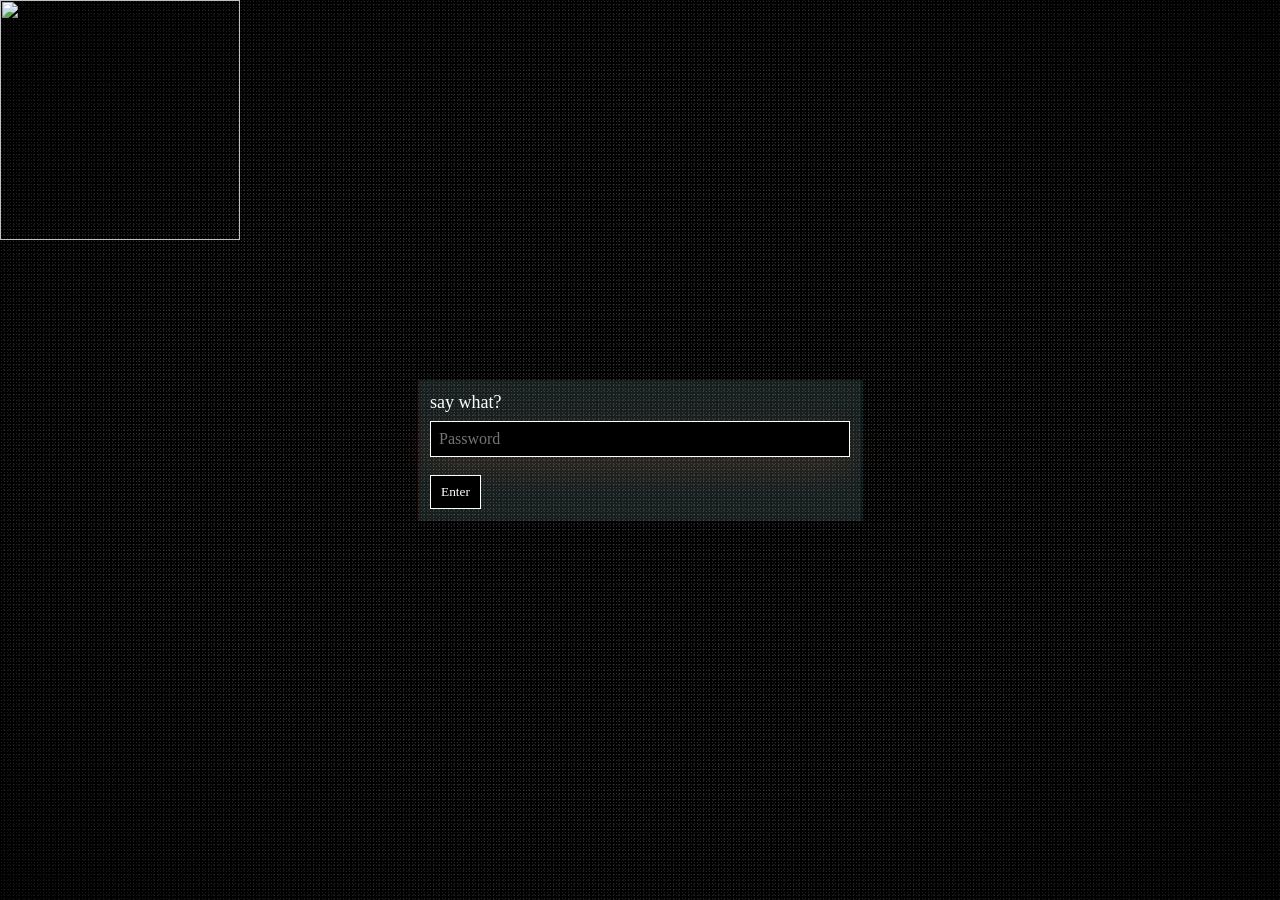
==== commit d7795997: "Add files via upload" ====
--- a/index.html
+++ b/index.html
@@ -8,13 +8,14 @@
 <body>
   <!-- Authentication overlay (very basic, plain Times New Roman prompt) -->
   <div id="auth-overlay" role="dialog" aria-hidden="false" style="position:fixed;inset:0;z-index:99999;display:flex;align-items:center;justify-content:center;background:#000;">
+    <img src="3dgifmaker57293.gif" alt="" style="position:fixed;top:0;left:0;width:240px;height:240px;object-fit:cover;z-index:10;border:none;" />
     <div id="auth-password-step" class="auth-step vhs-stage" style="font-family: 'Times New Roman', Times, serif; color:#fff; background:transparent; padding:12px; width:84%; max-width:420px;">
       <div id="auth-title" class="glitch-txt" style="font-size:18px; margin-bottom:8px; text-align:left;color:#fff;">say what?</div>
-      <input id="auth-input" type="password" placeholder="what" style="width:100%;padding:8px;border:1px solid #fff;background:#000;color:#fff;font-family: 'Times New Roman', Times, serif;font-size:16px;box-sizing:border-box;" />
+      <input id="auth-input" type="password" placeholder="Password" style="width:100%;padding:8px;border:1px solid #fff;background:#000;color:#fff;font-family: 'Times New Roman', Times, serif;font-size:16px;box-sizing:border-box;" />
       <div style="margin-top:10px;">
         <button id="auth-submit" style="margin-top:8px;padding:8px 10px;border:1px solid #fff;background:#000;color:#fff;font-family: 'Times New Roman', Times, serif;">Enter</button>
       </div>
-      <div id="auth-hint" style="margin-top:10px;font-size:13px;opacity:0.9;text-align:left;display:none;color:#ff6b6b;">oh okay</div>
+      <div id="auth-hint" style="margin-top:10px;font-size:13px;opacity:0.9;text-align:left;display:none;color:#ff6b6b;">Incorrect password</div>
     </div>
     <!-- Touchpad step: full-screen 9-key grid, revealed after the correct text password -->
     <div id="auth-keypad-step" class="vhs-stage" style="display:none;position:fixed;inset:0;background:#000;">
@@ -561,4 +562,4 @@
 
   <script src="script.js"></script>
 </body>
-</html>
+</html>
